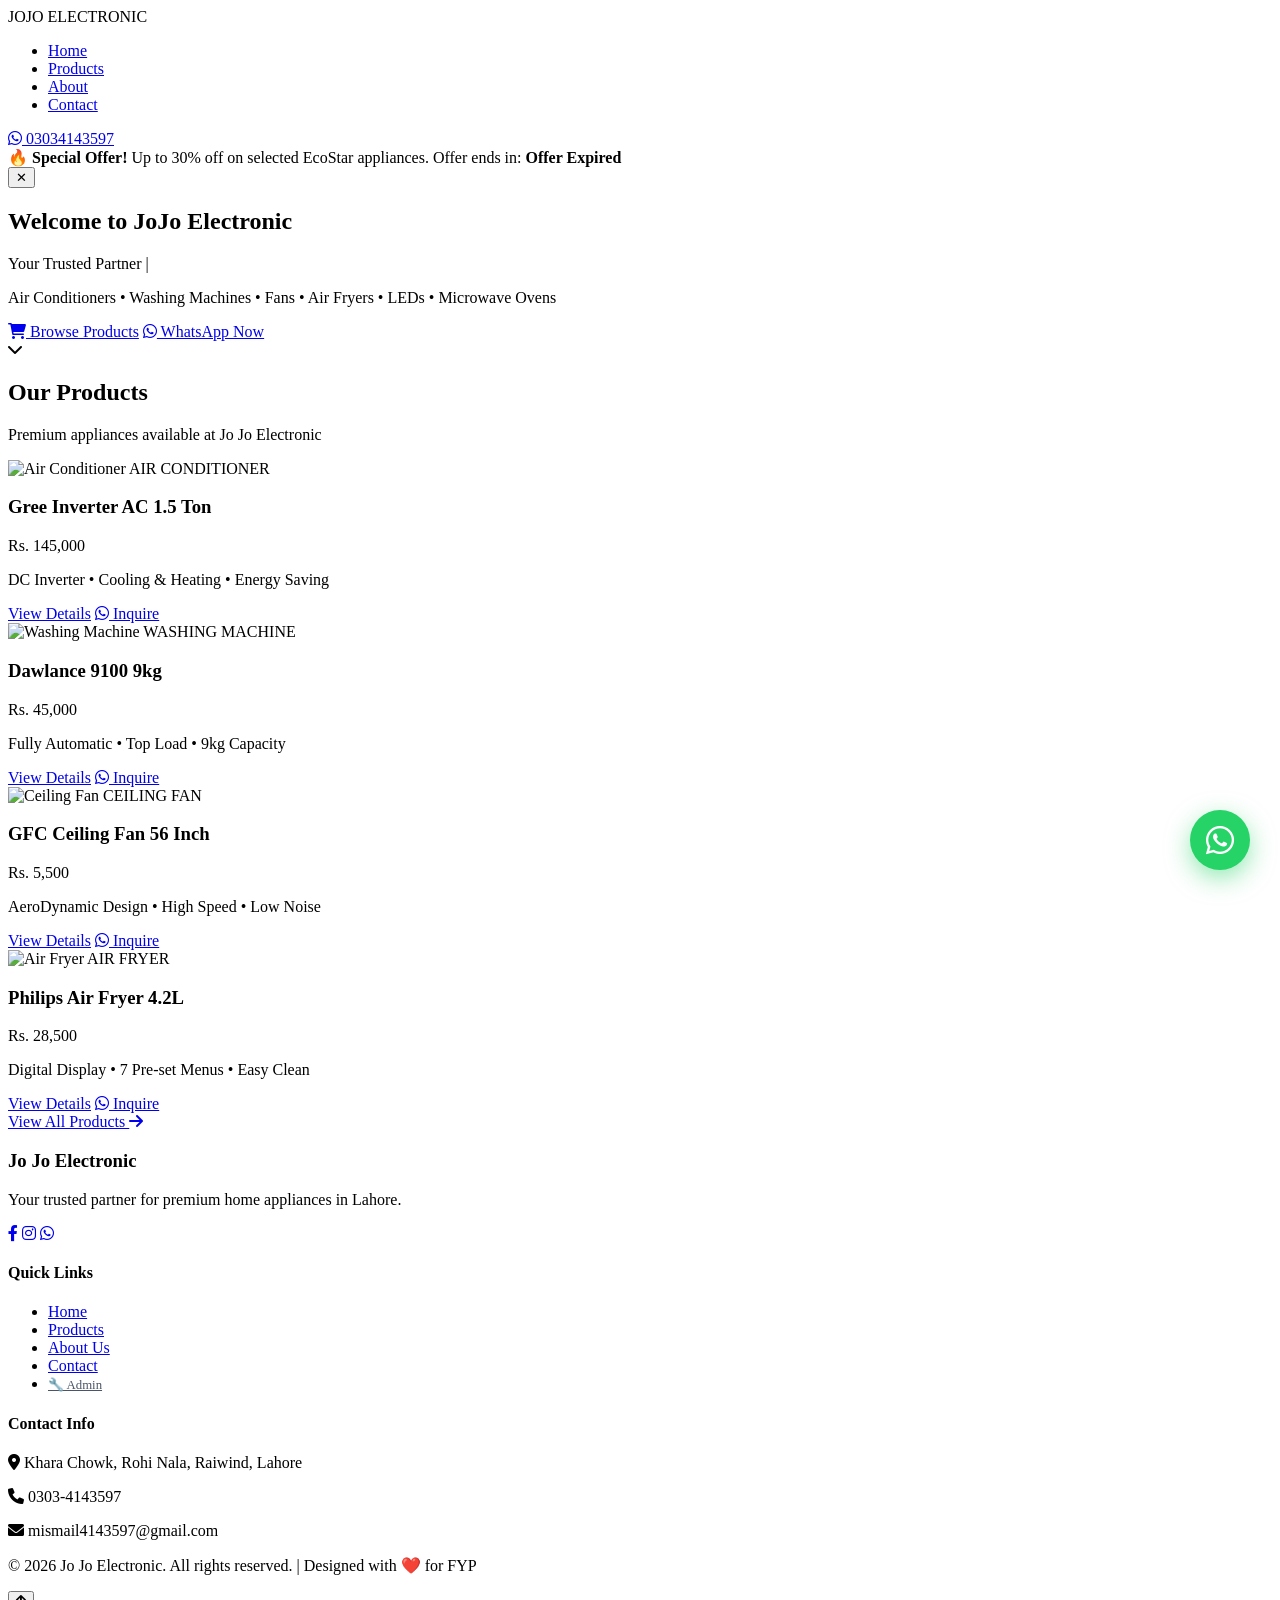
==== index.html @ 9137c5b3 "Add files via upload" ====
<!DOCTYPE html>
<html lang="en">
<head>
    <meta charset="UTF-8">
    <meta name="viewport" content="width=device-width, initial-scale=1.0">
    <title>Jo Jo Electronic | Premium Appliances Lahore</title>
    
    <!-- Font Awesome for Icons -->
    <link rel="stylesheet" href="https://cdnjs.cloudflare.com/ajax/libs/font-awesome/6.0.0/css/all.min.css">
    
    <!-- Main CSS -->
    <link rel="stylesheet" href="css/style.css">
</head>
<body>

    <!-- ==================== NAVIGATION BAR ==================== -->
    <nav class="navbar">
        <div class="nav-container">
            <div class="nav-logo">
                <span class="logo-text">JOJO</span>
                <span class="logo-text-light">ELECTRONIC</span>
            </div>
            <ul class="nav-menu">
                <li class="nav-item"><a href="index.html" class="nav-link active">Home</a></li>
                <li class="nav-item"><a href="products.html" class="nav-link">Products</a></li>
                <li class="nav-item"><a href="about.html" class="nav-link">About</a></li>
                <li class="nav-item"><a href="contact.html" class="nav-link">Contact</a></li>
            </ul>
            <div class="nav-contact">
                <a href="https://wa.me/923034143597" class="nav-wa-btn" target="_blank">
                    <i class="fab fa-whatsapp"></i> 03034143597
                </a>
            </div>
            <div class="nav-toggle">
                <span class="bar"></span>
                <span class="bar"></span>
                <span class="bar"></span>
            </div>
        </div>
    </nav>
        <!-- ==================== OFFER BANNER ==================== -->
    <!-- ==================== OFFER BANNER ==================== -->
<div class="offer-banner" id="offerBanner">
    <div class="offer-content">
        <span class="offer-icon">🔥</span>
        <span class="offer-text">
            <strong>Special Offer!</strong> Up to 30% off on selected EcoStar appliances.
        </span>
        <span class="offer-countdown">
            Offer ends in: <strong id="countdown"></strong>
        </span>
    </div>
    <button class="offer-close" onclick="document.getElementById('offerBanner').style.display='none'" title="Close">✕</button>
</div>
    <!-- ==================== HERO SECTION ==================== -->
    <section class="hero">
        <div class="hero-overlay"></div>
        <div class="hero-content">
            <h1 class="hero-title">
                Welcome to <span class="highlight">JoJo Electronic</span>
            </h1>
           <p class="hero-subtitle">
    <span id="typewriter"></span><span class="cursor">|</span>
</p>
           
           
            <p class="hero-description">
                Air Conditioners • Washing Machines • Fans • Air Fryers • LEDs • Microwave Ovens
            </p>
            <div class="hero-buttons">
                <a href="products.html" class="btn btn-primary"><i class="fas fa-shopping-cart"></i> Browse Products</a>
                <a href="https://wa.me/923034143597" class="btn btn-outline" target="_blank"><i class="fab fa-whatsapp"></i> WhatsApp Now</a>
            </div>
        </div>
                <!-- Scroll Indicator -->
        <div class="bounce-arrow" onclick="document.getElementById('featured').scrollIntoView({behavior: 'smooth'})">
            <i class="fas fa-chevron-down"></i>
        </div>
    </section>

    <!-- ==================== FEATURED PRODUCTS SECTION ==================== -->
        <section id="featured" class="featured-products reveal">
        <div class="container">
            <div class="section-header">
                <h2 class="section-title">Our <span class="highlight">Products</span></h2>
                <p class="section-subtitle">Premium appliances available at Jo Jo Electronic</p>
            </div>

            <div class="products-grid">
                <!-- Product Card 1: Air Conditioner -->
                <div class="product-card">
                    <div class="product-image">
                        <img src="images/ac-1.jpg" alt="Air Conditioner">
                        <span class="product-category">AIR CONDITIONER</span>
                    </div>
                    <div class="product-info">
                        <h3 class="product-name">Gree Inverter AC 1.5 Ton</h3>
                        <p class="product-price">Rs. 145,000</p>
                        <p class="product-desc">DC Inverter • Cooling & Heating • Energy Saving</p>
                        <div class="product-actions">
                            <a href="product-detail.html?id=1" class="btn btn-primary btn-small">View Details</a>
                            <a href="https://wa.me/923034143597" class="btn-wa-small" target="_blank"><i class="fab fa-whatsapp"></i> Inquire</a>
                        </div>
                    </div>
                </div>

                <!-- Product Card 2: Washing Machine -->
                <div class="product-card">
                    <div class="product-image">
                        <img src="images/washing-machine-1.jpg" alt="Washing Machine">
                        <span class="product-category">WASHING MACHINE</span>
                    </div>
                    <div class="product-info">
                        <h3 class="product-name">Dawlance 9100 9kg</h3>
                        <p class="product-price">Rs. 45,000</p>
                        <p class="product-desc">Fully Automatic • Top Load • 9kg Capacity</p>
                        <div class="product-actions">
                            <a href="product-detail.html?id=2" class="btn btn-primary btn-small">View Details</a>
                            <a href="https://wa.me/923034143597" class="btn-wa-small" target="_blank"><i class="fab fa-whatsapp"></i> Inquire</a>
                        </div>
                    </div>
                </div>

                <!-- Product Card 3: Ceiling Fan -->
                <div class="product-card">
                    <div class="product-image">
                        <img src="images/fan-1.jpg" alt="Ceiling Fan">
                        <span class="product-category">CEILING FAN</span>
                    </div>
                    <div class="product-info">
                        <h3 class="product-name">GFC Ceiling Fan 56 Inch</h3>
                        <p class="product-price">Rs. 5,500</p>
                        <p class="product-desc">AeroDynamic Design • High Speed • Low Noise</p>
                        <div class="product-actions">
                            <a href="product-detail.html?id=3" class="btn btn-primary btn-small">View Details</a>
                            <a href="https://wa.me/923034143597" class="btn-wa-small" target="_blank"><i class="fab fa-whatsapp"></i> Inquire</a>
                        </div>
                    </div>
                </div>

                <!-- Product Card 4: Air Fryer -->
                <div class="product-card">
                    <div class="product-image">
                        <img src="images/air-fryer-1.jpg" alt="Air Fryer">
                        <span class="product-category">AIR FRYER</span>
                    </div>
                    <div class="product-info">
                        <h3 class="product-name">Philips Air Fryer 4.2L</h3>
                        <p class="product-price">Rs. 28,500</p>
                        <p class="product-desc">Digital Display • 7 Pre-set Menus • Easy Clean</p>
                        <div class="product-actions">
                            <a href="product-detail.html?id=4" class="btn btn-primary btn-small">View Details</a>
                            <a href="https://wa.me/923034143597" class="btn-wa-small" target="_blank"><i class="fab fa-whatsapp"></i> Inquire</a>
                        </div>
                    </div>
                </div>
            </div>

            <!-- View All Products Button -->
            <div class="view-all-wrapper">
                <a href="products.html" class="btn btn-outline-dark">View All Products <i class="fas fa-arrow-right"></i></a>
            </div>
        </div>
    </section>

    <!-- ==================== FOOTER ==================== -->
        <footer class="footer reveal">
        <div class="container">
            <div class="footer-content">
                <div class="footer-section">
                    <h3>Jo Jo Electronic</h3>
                    <p>Your trusted partner for premium home appliances in Lahore.</p>
                    <div class="social-links">
                        <a href="#"><i class="fab fa-facebook-f"></i></a>
                        <a href="#"><i class="fab fa-instagram"></i></a>
                        <a href="https://wa.me/923034143597" target="_blank"><i class="fab fa-whatsapp"></i></a>
                    </div>
                </div>
                <div class="footer-section">
                    <h4>Quick Links</h4>
                    <ul>
                        <li><a href="index.html">Home</a></li>
                        <li><a href="products.html">Products</a></li>
                        <li><a href="about.html">About Us</a></li>
                        <li><a href="contact.html">Contact</a></li>
                        <li><a href="admin.html" style="color: #4A5568; font-size: 0.8rem;">🔧 Admin</a></li>
                    </ul>
                </div>
                <div class="footer-section">
                    <h4>Contact Info</h4>
                    <p><i class="fas fa-map-marker-alt"></i> Khara Chowk, Rohi Nala, Raiwind, Lahore</p>
                    <p><i class="fas fa-phone"></i> 0303-4143597</p>
                    <p><i class="fas fa-envelope"></i> mismail4143597@gmail.com</p>
                </div>
            </div>
            <div class="footer-bottom">
                <p>&copy; 2026 Jo Jo Electronic. All rights reserved. | Designed with ❤️ for FYP</p>
            </div>
        </div>
    </footer>

    <!-- Products Data -->
    <script src="js/products.js"></script>

    <!-- Mobile Menu Toggle Script -->
    <script>
        const navToggle = document.querySelector('.nav-toggle');
        const navMenu = document.querySelector('.nav-menu');
        const body = document.body;
        
        if (navToggle) {
            navToggle.addEventListener('click', () => {
                navMenu.classList.toggle('active');
                navToggle.classList.toggle('active');
                body.style.overflow = navMenu.classList.contains('active') ? 'hidden' : '';
            });
        }
        
        // Close menu when a link is clicked
        document.querySelectorAll('.nav-link').forEach(link => {
            link.addEventListener('click', () => {
                navMenu.classList.remove('active');
                if (navToggle) navToggle.classList.remove('active');
                body.style.overflow = '';
            });
        });
        
        // Close menu when clicking outside
        document.addEventListener('click', (e) => {
            if (navMenu && navToggle && !navMenu.contains(e.target) && !navToggle.contains(e.target)) {
                navMenu.classList.remove('active');
                if (navToggle) navToggle.classList.remove('active');
                body.style.overflow = '';
            }
        });
    </script>
    <script>
function revealOnScroll() {
    const reveals = document.querySelectorAll('.reveal');
    reveals.forEach(element => {
        const windowHeight = window.innerHeight;
        const elementTop = element.getBoundingClientRect().top;
        const revealPoint = 150;
        if (elementTop < windowHeight - revealPoint) {
            element.classList.add('active');
        }
    });
}
window.addEventListener('scroll', revealOnScroll);
window.addEventListener('load', revealOnScroll);
</script>
    <!-- Scroll to Top Button -->
    <button class="scroll-top-btn" id="scrollTopBtn" onclick="window.scrollTo({top: 0, behavior: 'smooth'})" title="Back to top">
        <i class="fas fa-arrow-up"></i>
    </button>

    <!-- Scroll to Top Script -->
    <script>
        const scrollBtn = document.getElementById('scrollTopBtn');
        if (scrollBtn) {
            window.addEventListener('scroll', () => {
                if (window.scrollY > 500) {
                    scrollBtn.classList.add('visible');
                } else {
                    scrollBtn.classList.remove('visible');
                }
            });
        }
    </script>
    <!-- Typewriter Effect Script -->
<script>
    const text = "Your Trusted Partner for Premium Home Appliances in Lahore";
    const typewriter = document.getElementById('typewriter');
    const cursor = document.querySelector('.cursor');
    let i = 0;
    let isDeleting = false;
    
    function typeWriter() {
        if (!isDeleting) {
            // Typing forward
            if (i < text.length) {
                typewriter.textContent += text.charAt(i);
                i++;
                setTimeout(typeWriter, 50); // Speed: 50ms per character
            } else {
                // Finished typing - pause then restart
                isDeleting = true;
                setTimeout(typeWriter, 3000); // Wait 3 seconds before deleting
            }
        } else {
            // Deleting
            if (i > 0) {
                typewriter.textContent = text.substring(0, i - 1);
                i--;
                setTimeout(typeWriter, 25); // Delete faster (25ms)
            } else {
                // Finished deleting - start typing again
                isDeleting = false;
                setTimeout(typeWriter, 1000); // Wait 1 second before retyping
            }
        }
    }
    
    // Start the typewriter effect when page loads
    window.addEventListener('load', () => {
        setTimeout(typeWriter, 500); // Small delay before starting
    });
</script>
<!-- Floating WhatsApp Bubble -->
<a href="https://wa.me/923034143597?text=Assalam-o-Alaikum!%20I%20want%20to%20inquire%20about%20a%20product." 
   target="_blank" 
   class="whatsapp-float"
   title="Chat with us on WhatsApp">
    <i class="fab fa-whatsapp"></i>
</a>

<style>
.whatsapp-float {
    position: fixed;
    bottom: 30px;
    right: 30px;
    width: 60px;
    height: 60px;
    background: #25D366;
    color: #FFFFFF;
    border-radius: 50%;
    text-align: center;
    font-size: 2rem;
    display: flex;
    align-items: center;
    justify-content: center;
    text-decoration: none;
    box-shadow: 0 8px 25px rgba(37, 211, 102, 0.5);
    z-index: 998;
    animation: pulse-wa 2s infinite;
    transition: all 0.3s ease;
}

.whatsapp-float:hover {
    transform: scale(1.15);
    box-shadow: 0 12px 35px rgba(37, 211, 102, 0.7);
}

@keyframes pulse-wa {
    0%, 100% { box-shadow: 0 0 0 0 rgba(37, 211, 102, 0.6); }
    50% { box-shadow: 0 0 0 25px rgba(37, 211, 102, 0); }
}

@media screen and (max-width: 768px) {
    .whatsapp-float {
        bottom: 25px;
        right: 20px;
        width: 55px;
        height: 55px;
        font-size: 1.8rem;
    }
}
</style>
<!-- Countdown Timer Script -->
<script>
    // Set the countdown date (change as needed)
    const countdownDate = new Date('May 15, 2026 23:59:59').getTime();
    const countdownEl = document.getElementById('countdown');
    
    if (countdownEl) {
        const timer = setInterval(() => {
            const now = new Date().getTime();
            const distance = countdownDate - now;
            
            if (distance < 0) {
                clearInterval(timer);
                countdownEl.innerHTML = 'Offer Expired';
                return;
            }
            
            const days = Math.floor(distance / (1000 * 60 * 60 * 24));
            const hours = Math.floor((distance % (1000 * 60 * 60 * 24)) / (1000 * 60 * 60));
            const minutes = Math.floor((distance % (1000 * 60 * 60)) / (1000 * 60));
            const seconds = Math.floor((distance % (1000 * 60)) / 1000);
            
            countdownEl.innerHTML = `${days}d ${hours}h ${minutes}m ${seconds}s`;
        }, 1000);
    }
</script>

</body>
</html>
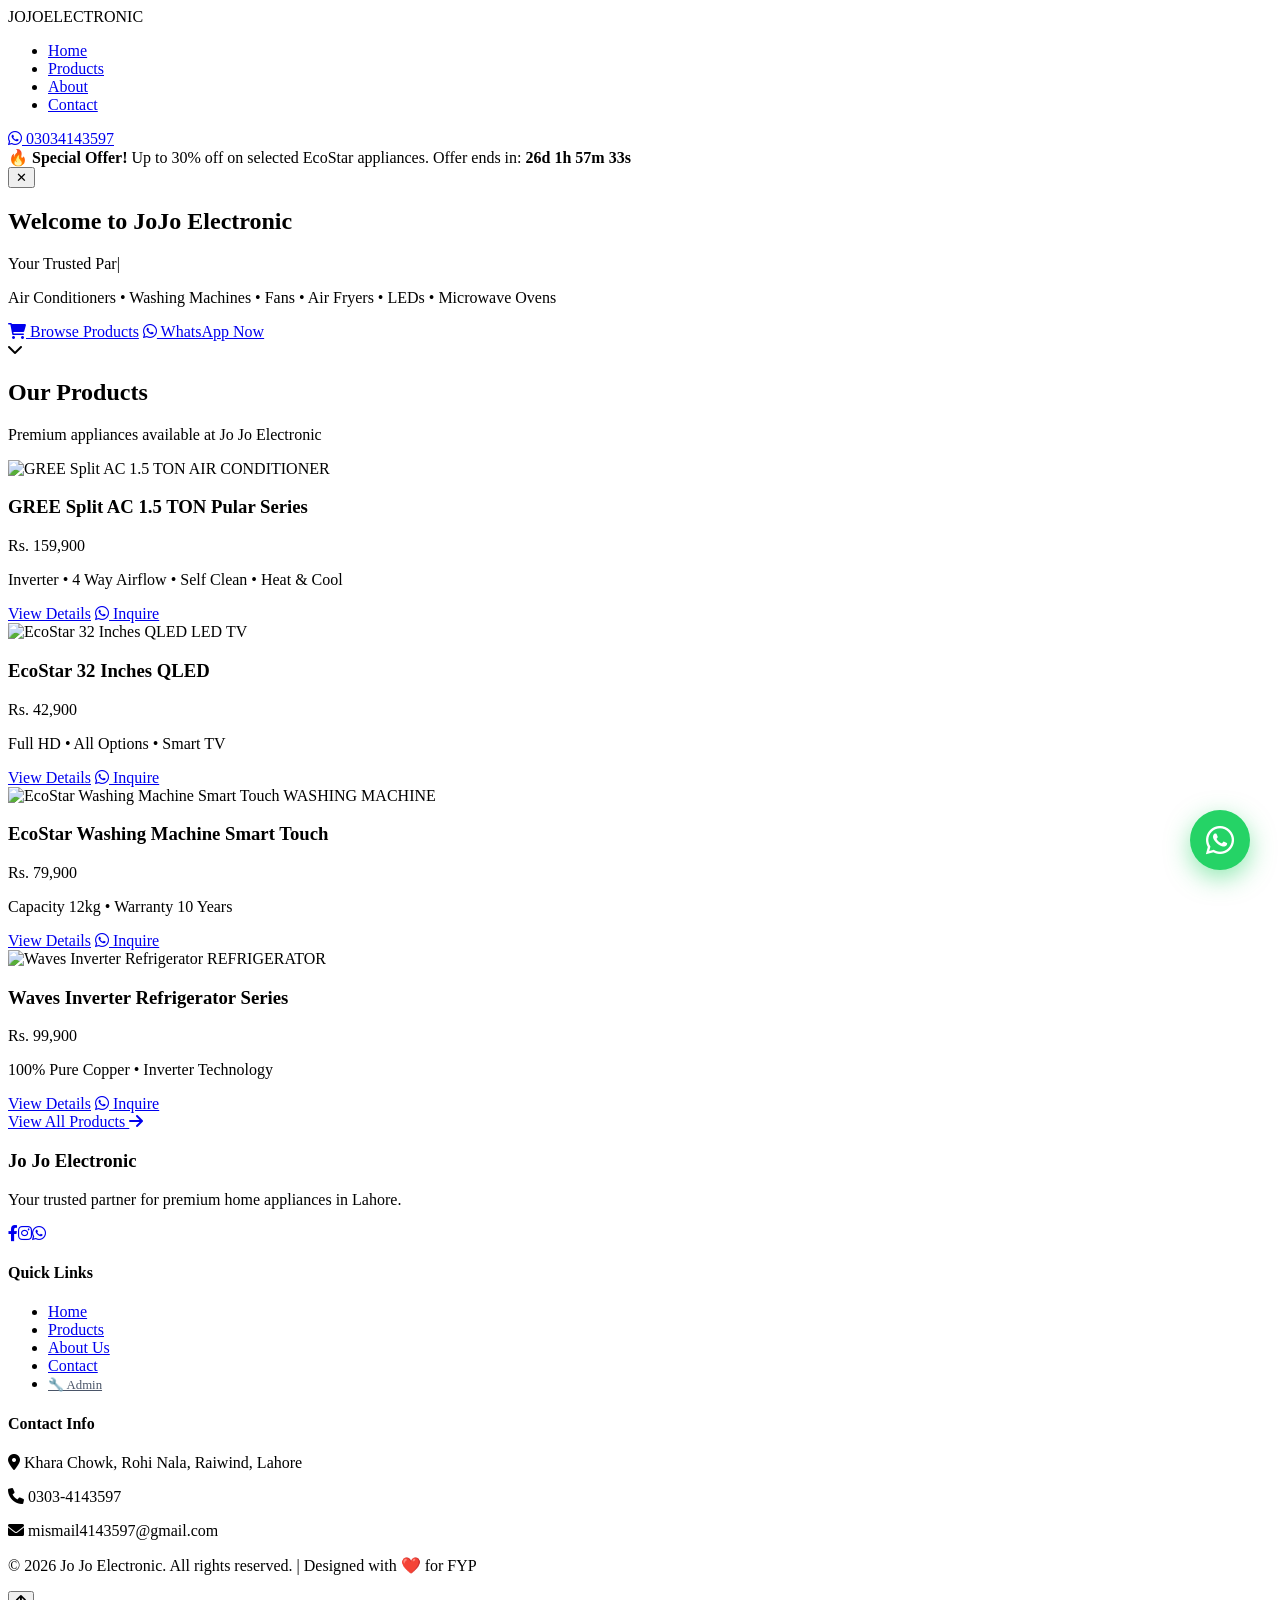
==== commit d2920880: "update index.html" ====
--- a/index.html
+++ b/index.html
@@ -2,84 +2,53 @@
 <html lang="en">
 <head>
     <meta charset="UTF-8">
+    <base href="/jojo-electronic/">
     <meta name="viewport" content="width=device-width, initial-scale=1.0">
     <title>Jo Jo Electronic | Premium Appliances Lahore</title>
-    
-    <!-- Font Awesome for Icons -->
     <link rel="stylesheet" href="https://cdnjs.cloudflare.com/ajax/libs/font-awesome/6.0.0/css/all.min.css">
-    
-    <!-- Main CSS -->
     <link rel="stylesheet" href="css/style.css">
 </head>
 <body>
 
-    <!-- ==================== NAVIGATION BAR ==================== -->
     <nav class="navbar">
         <div class="nav-container">
-            <div class="nav-logo">
-                <span class="logo-text">JOJO</span>
-                <span class="logo-text-light">ELECTRONIC</span>
-            </div>
+            <div class="nav-logo"><span class="logo-text">JOJO</span><span class="logo-text-light">ELECTRONIC</span></div>
             <ul class="nav-menu">
                 <li class="nav-item"><a href="index.html" class="nav-link active">Home</a></li>
                 <li class="nav-item"><a href="products.html" class="nav-link">Products</a></li>
                 <li class="nav-item"><a href="about.html" class="nav-link">About</a></li>
                 <li class="nav-item"><a href="contact.html" class="nav-link">Contact</a></li>
             </ul>
-            <div class="nav-contact">
-                <a href="https://wa.me/923034143597" class="nav-wa-btn" target="_blank">
-                    <i class="fab fa-whatsapp"></i> 03034143597
-                </a>
-            </div>
-            <div class="nav-toggle">
-                <span class="bar"></span>
-                <span class="bar"></span>
-                <span class="bar"></span>
-            </div>
+            <div class="nav-contact"><a href="https://wa.me/923034143597" class="nav-wa-btn" target="_blank"><i class="fab fa-whatsapp"></i> 03034143597</a></div>
+            <div class="nav-toggle"><span class="bar"></span><span class="bar"></span><span class="bar"></span></div>
         </div>
     </nav>
-        <!-- ==================== OFFER BANNER ==================== -->
-    <!-- ==================== OFFER BANNER ==================== -->
-<div class="offer-banner" id="offerBanner">
-    <div class="offer-content">
-        <span class="offer-icon">🔥</span>
-        <span class="offer-text">
-            <strong>Special Offer!</strong> Up to 30% off on selected EcoStar appliances.
-        </span>
-        <span class="offer-countdown">
-            Offer ends in: <strong id="countdown"></strong>
-        </span>
+
+    <div class="offer-banner" id="offerBanner">
+        <div class="offer-content">
+            <span class="offer-icon">🔥</span>
+            <span class="offer-text"><strong>Special Offer!</strong> Up to 30% off on selected EcoStar appliances.</span>
+            <span class="offer-countdown">Offer ends in: <strong id="countdown"></strong></span>
+        </div>
+        <button class="offer-close" onclick="document.getElementById('offerBanner').style.display='none'" title="Close">✕</button>
     </div>
-    <button class="offer-close" onclick="document.getElementById('offerBanner').style.display='none'" title="Close">✕</button>
-</div>
-    <!-- ==================== HERO SECTION ==================== -->
+
     <section class="hero">
         <div class="hero-overlay"></div>
         <div class="hero-content">
-            <h1 class="hero-title">
-                Welcome to <span class="highlight">JoJo Electronic</span>
-            </h1>
-           <p class="hero-subtitle">
-    <span id="typewriter"></span><span class="cursor">|</span>
-</p>
-           
-           
-            <p class="hero-description">
-                Air Conditioners • Washing Machines • Fans • Air Fryers • LEDs • Microwave Ovens
-            </p>
+            <h1 class="hero-title">Welcome to <span class="highlight">JoJo Electronic</span></h1>
+            <p class="hero-subtitle"><span id="typewriter"></span><span class="cursor">|</span></p>
+            <p class="hero-description">Air Conditioners • Washing Machines • Fans • Air Fryers • LEDs • Microwave Ovens</p>
             <div class="hero-buttons">
                 <a href="products.html" class="btn btn-primary"><i class="fas fa-shopping-cart"></i> Browse Products</a>
                 <a href="https://wa.me/923034143597" class="btn btn-outline" target="_blank"><i class="fab fa-whatsapp"></i> WhatsApp Now</a>
             </div>
         </div>
-                <!-- Scroll Indicator -->
-        <div class="bounce-arrow" onclick="document.getElementById('featured').scrollIntoView({behavior: 'smooth'})">
-            <i class="fas fa-chevron-down"></i>
-        </div>
+        <div class="bounce-arrow" onclick="document.getElementById('featured').scrollIntoView({behavior:'smooth'})"><i class="fas fa-chevron-down"></i></div>
     </section>
 
-    <!-- ==================== FEATURED PRODUCTS SECTION ==================== -->
-        <section id="featured" class="featured-products reveal">
+    <!-- ==================== FEATURED PRODUCTS ==================== -->
+    <section id="featured" class="featured-products reveal">
         <div class="container">
             <div class="section-header">
                 <h2 class="section-title">Our <span class="highlight">Products</span></h2>
@@ -87,16 +56,16 @@
             </div>
 
             <div class="products-grid">
-                <!-- Product Card 1: Air Conditioner -->
+                <!-- Product 1: AC - GREE Split AC 1.5 TON Pular Series (Row 1) -->
                 <div class="product-card">
                     <div class="product-image">
-                        <img src="images/ac-1.jpg" alt="Air Conditioner">
+                        <img src="https://res.cloudinary.com/doirkhmlv/image/upload/v1778046318/fl1oxb0fmegba86lncx5.webp" alt="GREE Split AC 1.5 TON">
                         <span class="product-category">AIR CONDITIONER</span>
                     </div>
                     <div class="product-info">
-                        <h3 class="product-name">Gree Inverter AC 1.5 Ton</h3>
-                        <p class="product-price">Rs. 145,000</p>
-                        <p class="product-desc">DC Inverter • Cooling & Heating • Energy Saving</p>
+                        <h3 class="product-name">GREE Split AC 1.5 TON Pular Series</h3>
+                        <p class="product-price">Rs. 159,900</p>
+                        <p class="product-desc">Inverter • 4 Way Airflow • Self Clean • Heat & Cool</p>
                         <div class="product-actions">
                             <a href="product-detail.html?id=1" class="btn btn-primary btn-small">View Details</a>
                             <a href="https://wa.me/923034143597" class="btn-wa-small" target="_blank"><i class="fab fa-whatsapp"></i> Inquire</a>
@@ -104,284 +73,103 @@
                     </div>
                 </div>
 
-                <!-- Product Card 2: Washing Machine -->
+                <!-- Product 2: LED - EcoStar 32 Inches QLED (Row 27) -->
                 <div class="product-card">
                     <div class="product-image">
-                        <img src="images/washing-machine-1.jpg" alt="Washing Machine">
-                        <span class="product-category">WASHING MACHINE</span>
+                        <img src="https://res.cloudinary.com/doirkhmlv/image/upload/v1778221698/mdxw7bg1qun0vo3qkzrc.webp" alt="EcoStar 32 Inches QLED">
+                        <span class="product-category">LED TV</span>
                     </div>
                     <div class="product-info">
-                        <h3 class="product-name">Dawlance 9100 9kg</h3>
-                        <p class="product-price">Rs. 45,000</p>
-                        <p class="product-desc">Fully Automatic • Top Load • 9kg Capacity</p>
+                        <h3 class="product-name">EcoStar 32 Inches QLED</h3>
+                        <p class="product-price">Rs. 42,900</p>
+                        <p class="product-desc">Full HD • All Options • Smart TV</p>
                         <div class="product-actions">
-                            <a href="product-detail.html?id=2" class="btn btn-primary btn-small">View Details</a>
+                            <a href="product-detail.html?id=27" class="btn btn-primary btn-small">View Details</a>
                             <a href="https://wa.me/923034143597" class="btn-wa-small" target="_blank"><i class="fab fa-whatsapp"></i> Inquire</a>
                         </div>
                     </div>
                 </div>
 
-                <!-- Product Card 3: Ceiling Fan -->
+                <!-- Product 3: Washing Machine - EcoStar Smart Touch (Row 12) -->
                 <div class="product-card">
                     <div class="product-image">
-                        <img src="images/fan-1.jpg" alt="Ceiling Fan">
-                        <span class="product-category">CEILING FAN</span>
+                        <img src="https://res.cloudinary.com/doirkhmlv/image/upload/v1778160023/pkkxm3crfyk6ut9qludp.webp" alt="EcoStar Washing Machine Smart Touch">
+                        <span class="product-category">WASHING MACHINE</span>
                     </div>
                     <div class="product-info">
-                        <h3 class="product-name">GFC Ceiling Fan 56 Inch</h3>
-                        <p class="product-price">Rs. 5,500</p>
-                        <p class="product-desc">AeroDynamic Design • High Speed • Low Noise</p>
+                        <h3 class="product-name">EcoStar Washing Machine Smart Touch</h3>
+                        <p class="product-price">Rs. 79,900</p>
+                        <p class="product-desc">Capacity 12kg • Warranty 10 Years</p>
                         <div class="product-actions">
-                            <a href="product-detail.html?id=3" class="btn btn-primary btn-small">View Details</a>
+                            <a href="product-detail.html?id=12" class="btn btn-primary btn-small">View Details</a>
                             <a href="https://wa.me/923034143597" class="btn-wa-small" target="_blank"><i class="fab fa-whatsapp"></i> Inquire</a>
                         </div>
                     </div>
                 </div>
 
-                <!-- Product Card 4: Air Fryer -->
+                <!-- Product 4: Refrigerator - Waves Inverter Refrigerator (Row 35) -->
                 <div class="product-card">
                     <div class="product-image">
-                        <img src="images/air-fryer-1.jpg" alt="Air Fryer">
-                        <span class="product-category">AIR FRYER</span>
+                        <img src="https://res.cloudinary.com/doirkhmlv/image/upload/v1778293103/ibsgwu0v8ymt8w88dkl4.jpg" alt="Waves Inverter Refrigerator">
+                        <span class="product-category">REFRIGERATOR</span>
                     </div>
                     <div class="product-info">
-                        <h3 class="product-name">Philips Air Fryer 4.2L</h3>
-                        <p class="product-price">Rs. 28,500</p>
-                        <p class="product-desc">Digital Display • 7 Pre-set Menus • Easy Clean</p>
+                        <h3 class="product-name">Waves Inverter Refrigerator Series</h3>
+                        <p class="product-price">Rs. 99,900</p>
+                        <p class="product-desc">100% Pure Copper • Inverter Technology</p>
                         <div class="product-actions">
-                            <a href="product-detail.html?id=4" class="btn btn-primary btn-small">View Details</a>
+                            <a href="product-detail.html?id=35" class="btn btn-primary btn-small">View Details</a>
                             <a href="https://wa.me/923034143597" class="btn-wa-small" target="_blank"><i class="fab fa-whatsapp"></i> Inquire</a>
                         </div>
                     </div>
                 </div>
             </div>
 
-            <!-- View All Products Button -->
             <div class="view-all-wrapper">
                 <a href="products.html" class="btn btn-outline-dark">View All Products <i class="fas fa-arrow-right"></i></a>
             </div>
         </div>
     </section>
 
-    <!-- ==================== FOOTER ==================== -->
-        <footer class="footer reveal">
+    <footer class="footer reveal">
         <div class="container">
             <div class="footer-content">
-                <div class="footer-section">
-                    <h3>Jo Jo Electronic</h3>
-                    <p>Your trusted partner for premium home appliances in Lahore.</p>
-                    <div class="social-links">
-                        <a href="#"><i class="fab fa-facebook-f"></i></a>
-                        <a href="#"><i class="fab fa-instagram"></i></a>
-                        <a href="https://wa.me/923034143597" target="_blank"><i class="fab fa-whatsapp"></i></a>
-                    </div>
-                </div>
-                <div class="footer-section">
-                    <h4>Quick Links</h4>
-                    <ul>
-                        <li><a href="index.html">Home</a></li>
-                        <li><a href="products.html">Products</a></li>
-                        <li><a href="about.html">About Us</a></li>
-                        <li><a href="contact.html">Contact</a></li>
-                        <li><a href="admin.html" style="color: #4A5568; font-size: 0.8rem;">🔧 Admin</a></li>
-                    </ul>
-                </div>
-                <div class="footer-section">
-                    <h4>Contact Info</h4>
-                    <p><i class="fas fa-map-marker-alt"></i> Khara Chowk, Rohi Nala, Raiwind, Lahore</p>
-                    <p><i class="fas fa-phone"></i> 0303-4143597</p>
-                    <p><i class="fas fa-envelope"></i> mismail4143597@gmail.com</p>
-                </div>
+                <div class="footer-section"><h3>Jo Jo Electronic</h3><p>Your trusted partner for premium home appliances in Lahore.</p><div class="social-links"><a href="#"><i class="fab fa-facebook-f"></i></a><a href="#"><i class="fab fa-instagram"></i></a><a href="https://wa.me/923034143597" target="_blank"><i class="fab fa-whatsapp"></i></a></div></div>
+                <div class="footer-section"><h4>Quick Links</h4><ul><li><a href="index.html">Home</a></li><li><a href="products.html">Products</a></li><li><a href="about.html">About Us</a></li><li><a href="contact.html">Contact</a></li><li><a href="admin.html" style="color:#4A5568;font-size:0.8rem;">🔧 Admin</a></li></ul></div>
+                <div class="footer-section"><h4>Contact Info</h4><p><i class="fas fa-map-marker-alt"></i> Khara Chowk, Rohi Nala, Raiwind, Lahore</p><p><i class="fas fa-phone"></i> 0303-4143597</p><p><i class="fas fa-envelope"></i> mismail4143597@gmail.com</p></div>
             </div>
-            <div class="footer-bottom">
-                <p>&copy; 2026 Jo Jo Electronic. All rights reserved. | Designed with ❤️ for FYP</p>
-            </div>
+            <div class="footer-bottom"><p>&copy; 2026 Jo Jo Electronic. All rights reserved. | Designed with ❤️ for FYP</p></div>
         </div>
     </footer>
 
-    <!-- Products Data -->
-    <script src="js/products.js"></script>
-
-    <!-- Mobile Menu Toggle Script -->
     <script>
-        const navToggle = document.querySelector('.nav-toggle');
-        const navMenu = document.querySelector('.nav-menu');
-        const body = document.body;
-        
-        if (navToggle) {
-            navToggle.addEventListener('click', () => {
-                navMenu.classList.toggle('active');
-                navToggle.classList.toggle('active');
-                body.style.overflow = navMenu.classList.contains('active') ? 'hidden' : '';
-            });
-        }
-        
-        // Close menu when a link is clicked
-        document.querySelectorAll('.nav-link').forEach(link => {
-            link.addEventListener('click', () => {
-                navMenu.classList.remove('active');
-                if (navToggle) navToggle.classList.remove('active');
-                body.style.overflow = '';
-            });
-        });
-        
-        // Close menu when clicking outside
-        document.addEventListener('click', (e) => {
-            if (navMenu && navToggle && !navMenu.contains(e.target) && !navToggle.contains(e.target)) {
-                navMenu.classList.remove('active');
-                if (navToggle) navToggle.classList.remove('active');
-                body.style.overflow = '';
-            }
-        });
+        const navToggle=document.querySelector('.nav-toggle'),navMenu=document.querySelector('.nav-menu'),body=document.body;
+        if(navToggle){navToggle.addEventListener('click',()=>{navMenu.classList.toggle('active');navToggle.classList.toggle('active');body.style.overflow=navMenu.classList.contains('active')?'hidden':'';})}
+        document.querySelectorAll('.nav-link').forEach(link=>{link.addEventListener('click',()=>{navMenu.classList.remove('active');if(navToggle)navToggle.classList.remove('active');body.style.overflow=''})});
+        document.addEventListener('click',(e)=>{if(navMenu&&navToggle&&!navMenu.contains(e.target)&&!navToggle.contains(e.target)){navMenu.classList.remove('active');if(navToggle)navToggle.classList.remove('active');body.style.overflow=''}});
     </script>
     <script>
-function revealOnScroll() {
-    const reveals = document.querySelectorAll('.reveal');
-    reveals.forEach(element => {
-        const windowHeight = window.innerHeight;
-        const elementTop = element.getBoundingClientRect().top;
-        const revealPoint = 150;
-        if (elementTop < windowHeight - revealPoint) {
-            element.classList.add('active');
-        }
-    });
-}
-window.addEventListener('scroll', revealOnScroll);
-window.addEventListener('load', revealOnScroll);
-</script>
-    <!-- Scroll to Top Button -->
-    <button class="scroll-top-btn" id="scrollTopBtn" onclick="window.scrollTo({top: 0, behavior: 'smooth'})" title="Back to top">
-        <i class="fas fa-arrow-up"></i>
-    </button>
+        function revealOnScroll(){document.querySelectorAll('.reveal').forEach(e=>{const t=window.innerHeight,o=e.getBoundingClientRect().top;o<t-150&&e.classList.add('active')})}
+        window.addEventListener('scroll',revealOnScroll);window.addEventListener('load',revealOnScroll);
+    </script>
+    <button class="scroll-top-btn" id="scrollTopBtn" onclick="window.scrollTo({top:0,behavior:'smooth'})"><i class="fas fa-arrow-up"></i></button>
+    <script>const scrollBtn=document.getElementById('scrollTopBtn');if(scrollBtn){window.addEventListener('scroll',()=>{scrollBtn.classList.toggle('visible',window.scrollY>500)})}</script>
 
-    <!-- Scroll to Top Script -->
     <script>
-        const scrollBtn = document.getElementById('scrollTopBtn');
-        if (scrollBtn) {
-            window.addEventListener('scroll', () => {
-                if (window.scrollY > 500) {
-                    scrollBtn.classList.add('visible');
-                } else {
-                    scrollBtn.classList.remove('visible');
-                }
-            });
-        }
+        const text="Your Trusted Partner for Premium Home Appliances in Lahore";
+        const typewriter=document.getElementById('typewriter');
+        let i=0,isDeleting=false;
+        function typeWriter(){if(!isDeleting){if(i<text.length){typewriter.textContent+=text.charAt(i);i++;setTimeout(typeWriter,50)}else{isDeleting=true;setTimeout(typeWriter,3000)}}else{if(i>0){typewriter.textContent=text.substring(0,i-1);i--;setTimeout(typeWriter,25)}else{isDeleting=false;setTimeout(typeWriter,1000)}}}
+        window.addEventListener('load',()=>{setTimeout(typeWriter,500)});
     </script>
-    <!-- Typewriter Effect Script -->
-<script>
-    const text = "Your Trusted Partner for Premium Home Appliances in Lahore";
-    const typewriter = document.getElementById('typewriter');
-    const cursor = document.querySelector('.cursor');
-    let i = 0;
-    let isDeleting = false;
-    
-    function typeWriter() {
-        if (!isDeleting) {
-            // Typing forward
-            if (i < text.length) {
-                typewriter.textContent += text.charAt(i);
-                i++;
-                setTimeout(typeWriter, 50); // Speed: 50ms per character
-            } else {
-                // Finished typing - pause then restart
-                isDeleting = true;
-                setTimeout(typeWriter, 3000); // Wait 3 seconds before deleting
-            }
-        } else {
-            // Deleting
-            if (i > 0) {
-                typewriter.textContent = text.substring(0, i - 1);
-                i--;
-                setTimeout(typeWriter, 25); // Delete faster (25ms)
-            } else {
-                // Finished deleting - start typing again
-                isDeleting = false;
-                setTimeout(typeWriter, 1000); // Wait 1 second before retyping
-            }
-        }
-    }
-    
-    // Start the typewriter effect when page loads
-    window.addEventListener('load', () => {
-        setTimeout(typeWriter, 500); // Small delay before starting
-    });
-</script>
-<!-- Floating WhatsApp Bubble -->
-<a href="https://wa.me/923034143597?text=Assalam-o-Alaikum!%20I%20want%20to%20inquire%20about%20a%20product." 
-   target="_blank" 
-   class="whatsapp-float"
-   title="Chat with us on WhatsApp">
-    <i class="fab fa-whatsapp"></i>
-</a>
 
-<style>
-.whatsapp-float {
-    position: fixed;
-    bottom: 30px;
-    right: 30px;
-    width: 60px;
-    height: 60px;
-    background: #25D366;
-    color: #FFFFFF;
-    border-radius: 50%;
-    text-align: center;
-    font-size: 2rem;
-    display: flex;
-    align-items: center;
-    justify-content: center;
-    text-decoration: none;
-    box-shadow: 0 8px 25px rgba(37, 211, 102, 0.5);
-    z-index: 998;
-    animation: pulse-wa 2s infinite;
-    transition: all 0.3s ease;
-}
+    <a href="https://wa.me/923034143597" target="_blank" class="whatsapp-float"><i class="fab fa-whatsapp"></i></a>
+    <style>.whatsapp-float{position:fixed;bottom:30px;right:30px;width:60px;height:60px;background:#25D366;color:#FFF;border-radius:50%;font-size:2rem;display:flex;align-items:center;justify-content:center;text-decoration:none;box-shadow:0 8px 25px rgba(37,211,102,0.5);z-index:998}@media screen and (max-width:768px){.whatsapp-float{bottom:25px;right:20px;width:55px;height:55px;font-size:1.8rem}}</style>
 
-.whatsapp-float:hover {
-    transform: scale(1.15);
-    box-shadow: 0 12px 35px rgba(37, 211, 102, 0.7);
-}
-
-@keyframes pulse-wa {
-    0%, 100% { box-shadow: 0 0 0 0 rgba(37, 211, 102, 0.6); }
-    50% { box-shadow: 0 0 0 25px rgba(37, 211, 102, 0); }
-}
-
-@media screen and (max-width: 768px) {
-    .whatsapp-float {
-        bottom: 25px;
-        right: 20px;
-        width: 55px;
-        height: 55px;
-        font-size: 1.8rem;
-    }
-}
-</style>
-<!-- Countdown Timer Script -->
-<script>
-    // Set the countdown date (change as needed)
-    const countdownDate = new Date('May 15, 2026 23:59:59').getTime();
-    const countdownEl = document.getElementById('countdown');
-    
-    if (countdownEl) {
-        const timer = setInterval(() => {
-            const now = new Date().getTime();
-            const distance = countdownDate - now;
-            
-            if (distance < 0) {
-                clearInterval(timer);
-                countdownEl.innerHTML = 'Offer Expired';
-                return;
-            }
-            
-            const days = Math.floor(distance / (1000 * 60 * 60 * 24));
-            const hours = Math.floor((distance % (1000 * 60 * 60 * 24)) / (1000 * 60 * 60));
-            const minutes = Math.floor((distance % (1000 * 60 * 60)) / (1000 * 60));
-            const seconds = Math.floor((distance % (1000 * 60)) / 1000);
-            
-            countdownEl.innerHTML = `${days}d ${hours}h ${minutes}m ${seconds}s`;
-        }, 1000);
-    }
-</script>
-
+    <script>
+        const countdownDate=new Date('Dec 31, 2026 23:59:59').getTime();
+        const countdownEl=document.getElementById('countdown');
+        if(countdownEl){setInterval(()=>{const n=new Date().getTime(),d=countdownDate-n;if(d<0){countdownEl.innerHTML='Offer Expired';return}const days=Math.floor(d/(1000*60*60*24)),hours=Math.floor((d%(1000*60*60*24))/(1000*60*60)),minutes=Math.floor((d%(1000*60*60))/(1000*60)),seconds=Math.floor((d%(1000*60))/1000);countdownEl.innerHTML=`${days}d ${hours}h ${minutes}m ${seconds}s`},1000)}
+    </script>
 </body>
 </html>
--- a/css/style.css
+++ b/css/style.css
@@ -0,0 +1,477 @@
+/* ==================== JO JO ELECTRONIC - MAIN STYLES ==================== */
+/* Light & Elegant Design - Fully Responsive */
+/* Version: Final - Error Free */
+
+* {
+    margin: 0;
+    padding: 0;
+    box-sizing: border-box;
+}
+
+body {
+    font-family: 'Segoe UI', 'Poppins', 'Inter', sans-serif;
+    background-color: #FFFFFF;
+    color: #1A1A1A;
+    line-height: 1.6;
+    overflow-x: hidden;
+}
+
+html { scroll-behavior: smooth; }
+
+/* ==================== NAVBAR ==================== */
+.navbar {
+    background-color: #0A1929;
+    height: 80px;
+    display: flex;
+    align-items: center;
+    position: sticky;
+    top: 0;
+    z-index: 1000;
+    box-shadow: 0 4px 12px rgba(0, 0, 0, 0.15);
+}
+
+.nav-container {
+    max-width: 1300px;
+    margin: 0 auto;
+    padding: 0 30px;
+    display: flex;
+    justify-content: space-between;
+    align-items: center;
+    width: 100%;
+}
+
+.nav-logo { display: flex; align-items: baseline; gap: 4px; }
+.logo-text { color: #FFFFFF; font-size: 1.8rem; font-weight: 700; letter-spacing: 1px; }
+.logo-text-light { color: #3B82F6; font-size: 1.8rem; font-weight: 300; letter-spacing: 2px; }
+
+.nav-menu { display: flex; list-style: none; gap: 40px; }
+
+.nav-link {
+    color: #CCCCCC; text-decoration: none; font-size: 1.1rem; font-weight: 500;
+    transition: color 0.3s ease; padding-bottom: 5px; border-bottom: 2px solid transparent;
+}
+.nav-link:hover { color: #FFFFFF; }
+.nav-link.active { color: #3B82F6; border-bottom: 2px solid #3B82F6; }
+
+.nav-wa-btn {
+    background-color: #25D366; color: #FFFFFF; text-decoration: none; padding: 10px 20px;
+    border-radius: 50px; font-weight: 600; font-size: 0.95rem; transition: all 0.3s ease;
+    display: inline-block; box-shadow: 0 2px 8px rgba(37, 211, 102, 0.3);
+}
+.nav-wa-btn:hover { background-color: #20BA5A; transform: translateY(-2px); box-shadow: 0 4px 12px rgba(37, 211, 102, 0.4); }
+
+.nav-toggle { display: none; flex-direction: column; cursor: pointer; padding: 10px; margin-right: -10px; }
+
+.bar {
+    width: 25px; height: 3px; background-color: #FFFFFF; margin: 3px 0;
+    transition: 0.3s; border-radius: 5px;
+}
+
+.nav-toggle.active .bar:nth-child(1) { transform: rotate(45deg) translate(5px, 5px); }
+.nav-toggle.active .bar:nth-child(2) { opacity: 0; }
+.nav-toggle.active .bar:nth-child(3) { transform: rotate(-45deg) translate(7px, -7px); }
+
+/* ==================== OFFER BANNER ==================== */
+.offer-banner {
+    background-color: #F8FAFC; color: #0A1929; border-bottom: 1px solid #E2E8F0;
+    border-left: 4px solid #1E3A8A; padding: 12px 20px; display: flex;
+    justify-content: center; align-items: center; gap: 10px; position: relative; z-index: 1001;
+}
+.offer-content { display: flex; align-items: center; gap: 18px; flex-wrap: wrap; justify-content: center; }
+.offer-icon { font-size: 1.2rem; }
+.offer-text { font-size: 0.95rem; color: #475569; }
+.offer-text strong { color: #0A1929; }
+.offer-countdown {
+    background-color: #FFFFFF; padding: 5px 15px; border-radius: 30px;
+    font-size: 0.9rem; color: #1E3A8A; border: 1px solid #E2E8F0;
+}
+.offer-countdown strong { font-weight: 700; letter-spacing: 0.5px; color: #0F172A; }
+.offer-close {
+    background: none; border: none; color: #94A3B8; font-size: 1.2rem;
+    cursor: pointer; padding: 0 5px; transition: color 0.3s;
+}
+.offer-close:hover { color: #DC143C; }
+
+/* ==================== HERO SECTION ==================== */
+.hero {
+    height: 90vh; min-height: 600px;
+    background: linear-gradient(135deg, #0A1929 0%, #1E3A8A 40%, #3B82F6 100%);
+    position: relative; display: flex; align-items: center; justify-content: center; text-align: center;
+}
+.hero-overlay { display: none; }
+.hero-content {
+    position: relative; z-index: 2; max-width: 900px; padding: 0 30px;
+    color: #FFFFFF; animation: float 6s ease-in-out infinite;
+}
+.hero-title {
+    font-size: 3.5rem; font-weight: 700; margin-bottom: 20px; line-height: 1.2;
+    color: #FFFFFF; text-shadow: 0 4px 20px rgba(0, 0, 0, 0.3);
+}
+.highlight {
+    background: linear-gradient(135deg, #FBBF24 0%, #F59E0B 100%);
+    -webkit-background-clip: text; -webkit-text-fill-color: transparent; background-clip: text;
+    display: inline-block; font-weight: 800;
+}
+.hero-subtitle { font-size: 1.5rem; font-weight: 400; margin-bottom: 15px; color: #E2E8F0; }
+.hero-description { font-size: 1.2rem; margin-bottom: 35px; color: #CBD5E1; letter-spacing: 2px; }
+.hero-buttons { display: flex; gap: 20px; justify-content: center; flex-wrap: wrap; }
+
+.btn {
+    padding: 15px 35px; font-size: 1.1rem; font-weight: 600; text-decoration: none;
+    border-radius: 50px; transition: all 0.3s ease; display: inline-block; cursor: pointer;
+}
+.btn-primary { background-color: #FFFFFF; color: #0A1929; box-shadow: 0 4px 15px rgba(255, 255, 255, 0.3); }
+.btn-primary:hover { background-color: #F8FAFC; transform: translateY(-3px); box-shadow: 0 8px 25px rgba(255, 255, 255, 0.4); }
+.btn-outline { background-color: transparent; color: #FFFFFF; border: 2px solid #FFFFFF; }
+.btn-outline:hover { background-color: #FFFFFF; color: #0A1929; transform: translateY(-3px); }
+
+/* ==================== HERO PARTICLES ==================== */
+.hero::before {
+    content: ''; position: absolute; top: 0; left: 0; width: 100%; height: 100%;
+    background-image: 
+        radial-gradient(2px 2px at 20% 30%, rgba(255,255,255,0.2), transparent),
+        radial-gradient(2px 2px at 40% 70%, rgba(255,255,255,0.2), transparent),
+        radial-gradient(2px 2px at 80% 50%, rgba(255,255,255,0.2), transparent),
+        radial-gradient(2px 2px at 10% 80%, rgba(255,255,255,0.2), transparent),
+        radial-gradient(2px 2px at 70% 40%, rgba(255,255,255,0.2), transparent),
+        radial-gradient(2px 2px at 90% 90%, rgba(255,255,255,0.2), transparent),
+        radial-gradient(2px 2px at 30% 60%, rgba(255,255,255,0.2), transparent);
+    background-size: 200% 200%; animation: particles 20s linear infinite; z-index: 1; pointer-events: none;
+}
+@keyframes particles {
+    0% { background-position: 0% 0%; }
+    100% { background-position: 100% 100%; }
+}
+@keyframes float {
+    0%, 100% { transform: translateY(0px); }
+    50% { transform: translateY(-20px); }
+}
+
+/* ==================== FEATURED PRODUCTS SECTION ==================== */
+.featured-products { padding: 80px 0; background-color: #F8FAFC; }
+.container { max-width: 1300px; margin: 0 auto; padding: 0 30px; }
+.section-header { text-align: center; margin-bottom: 50px; }
+.section-title { font-size: 2.8rem; font-weight: 700; color: #0A1929; margin-bottom: 10px; }
+.section-title .highlight {
+    background: linear-gradient(135deg, #1E3A8A 0%, #3B82F6 100%);
+    -webkit-background-clip: text; -webkit-text-fill-color: transparent; background-clip: text;
+}
+.section-subtitle { font-size: 1.2rem; color: #64748B; }
+.products-grid { display: grid; grid-template-columns: repeat(4, 1fr); gap: 30px; margin-bottom: 50px; }
+
+/* ==================== PRODUCT CARD ==================== */
+.product-card {
+    background-color: #FFFFFF; border-radius: 16px; overflow: hidden;
+    box-shadow: 0 2px 10px rgba(0, 0, 0, 0.04); transition: all 0.35s ease;
+    position: relative; border: 1px solid #F1F5F9;
+}
+.product-card:hover { transform: translateY(-10px); box-shadow: 0 20px 40px rgba(0, 0, 0, 0.1); border-color: #3B82F6; }
+.product-card::after {
+    content: ''; position: absolute; bottom: 0; left: 0; width: 100%; height: 4px;
+    background: linear-gradient(90deg, #3B82F6, #1E3A8A); transform: scaleX(0); transition: transform 0.4s ease;
+}
+.product-card:hover::after { transform: scaleX(1); }
+
+.product-image {
+    position: relative; height: 220px; overflow: hidden; background-color: #F8FAFC;
+    display: flex; align-items: center; justify-content: center;
+}
+.product-image img {
+    width: 100%; height: 100%; object-fit: contain; padding: 10px; transition: transform 0.5s ease;
+}
+.product-card:hover .product-image img { transform: scale(1.08); }
+
+.product-category {
+    position: absolute; top: 15px; left: 15px; background-color: #0A1929; color: #FFFFFF;
+    padding: 5px 12px; border-radius: 30px; font-size: 0.7rem; font-weight: 600;
+    text-transform: uppercase; letter-spacing: 1px; transition: all 0.3s ease;
+}
+.product-card:hover .product-category { background-color: #3B82F6; }
+
+.product-info { padding: 20px; }
+.product-name {
+    font-size: 1rem; font-weight: 600; color: #0A1929; margin-bottom: 8px;
+    transition: color 0.3s ease; white-space: normal; word-wrap: break-word;
+    overflow: hidden; text-overflow: ellipsis; white-space: nowrap;
+}
+.product-card:hover .product-name { color: #1E3A8A; }
+.product-price { font-size: 1.3rem; font-weight: 700; color: #1E3A8A; margin-bottom: 8px; }
+.product-desc {
+    font-size: 0.85rem; color: #64748B; margin-bottom: 18px;
+    overflow: hidden; text-overflow: ellipsis; white-space: nowrap;
+}
+.product-actions { display: flex; gap: 10px; align-items: center; flex-wrap: wrap; }
+
+.btn-small {
+    padding: 8px 16px; font-size: 0.85rem; background-color: #1E3A8A; color: #FFFFFF; transition: all 0.3s ease;
+}
+.btn-small:hover { background-color: #3B82F6; transform: translateY(-2px); }
+.btn-wa-small {
+    background-color: #25D366; color: #FFFFFF; padding: 8px 12px; border-radius: 50px;
+    font-size: 0.85rem; text-decoration: none; font-weight: 500; transition: all 0.3s ease; display: inline-block;
+}
+.btn-wa-small:hover { background-color: #20BA5A; transform: translateY(-2px); }
+.view-all-wrapper { text-align: center; }
+.btn-outline-dark {
+    background-color: transparent; color: #0A1929; border: 2px solid #1E3A8A;
+    padding: 12px 35px; font-weight: 600; transition: all 0.3s ease;
+}
+.btn-outline-dark:hover { background-color: #1E3A8A; color: #FFFFFF; transform: translateY(-3px); }
+
+/* ==================== PRODUCTS PAGE FILTER BAR ==================== */
+.filter-bar {
+    background-color: #FFFFFF; padding: 20px 0; border-bottom: 1px solid #E2E8F0;
+    position: sticky; top: 80px; z-index: 99; box-shadow: 0 2px 10px rgba(0, 0, 0, 0.05);
+}
+.filter-container {
+    max-width: 1300px; margin: 0 auto; padding: 0 30px;
+    display: flex; flex-wrap: wrap; gap: 20px; align-items: center; justify-content: space-between;
+}
+.search-wrapper { flex: 2; min-width: 280px; position: relative; }
+.search-wrapper i { position: absolute; left: 15px; top: 50%; transform: translateY(-50%); color: #94A3B8; }
+.search-input {
+    width: 100%; padding: 14px 20px 14px 45px; border: 2px solid #E2E8F0;
+    border-radius: 50px; font-size: 1rem; transition: all 0.3s ease;
+}
+.search-input:focus { outline: none; border-color: #3B82F6; box-shadow: 0 0 0 3px rgba(59, 130, 246, 0.1); }
+.filter-controls { display: flex; gap: 15px; flex-wrap: wrap; }
+.filter-select {
+    padding: 12px 20px; border: 2px solid #E2E8F0; border-radius: 50px;
+    font-size: 0.95rem; background-color: #FFFFFF; cursor: pointer; transition: all 0.3s ease;
+}
+.filter-select:focus { outline: none; border-color: #3B82F6; }
+.results-count { color: #64748B; font-size: 0.95rem; }
+.all-products { padding: 60px 0; background-color: #F8FAFC; min-height: 500px; }
+.no-results { text-align: center; padding: 60px 20px; color: #64748B; grid-column: 1 / -1; }
+.no-results i { font-size: 4rem; color: #CBD5E1; margin-bottom: 20px; }
+
+/* ==================== ABOUT & CONTACT PAGES ==================== */
+.about-header, .contact-header {
+    background: linear-gradient(135deg, #0A1929 0%, #1E3A8A 100%);
+    padding: 60px 0; text-align: center; color: #FFFFFF;
+}
+.about-header h1, .contact-header h1 { font-size: 3rem; margin-bottom: 10px; }
+.about-header p, .contact-header p { font-size: 1.2rem; color: #CBD5E1; }
+.about-content, .contact-content { padding: 60px 0; background-color: #F8FAFC; }
+.about-grid, .contact-grid { display: grid; grid-template-columns: 1fr 1fr; gap: 50px; align-items: center; }
+.about-text h2, .contact-info h2 { font-size: 2rem; color: #0A1929; margin-bottom: 20px; }
+.about-text p { color: #475569; margin-bottom: 20px; font-size: 1.1rem; line-height: 1.8; }
+.about-highlight { background-color: #FFFFFF; padding: 30px; border-radius: 16px; box-shadow: 0 10px 30px rgba(0, 0, 0, 0.05); text-align: center; }
+.features-grid { display: grid; grid-template-columns: repeat(3, 1fr); gap: 30px; margin-top: 50px; }
+.feature-card {
+    background-color: #FFFFFF; padding: 30px; border-radius: 16px; text-align: center;
+    box-shadow: 0 4px 15px rgba(0, 0, 0, 0.05); transition: all 0.3s ease;
+}
+.feature-card:hover { transform: translateY(-5px); box-shadow: 0 10px 30px rgba(0, 0, 0, 0.1); }
+.feature-card i { color: #3B82F6; font-size: 2.5rem; margin-bottom: 20px; }
+
+.info-card {
+    background-color: #FFFFFF; padding: 25px; border-radius: 16px; margin-bottom: 20px;
+    box-shadow: 0 4px 15px rgba(0, 0, 0, 0.05); display: flex; align-items: flex-start;
+    gap: 20px; transition: all 0.3s ease;
+}
+.info-card:hover { transform: translateX(5px); box-shadow: 0 8px 25px rgba(0, 0, 0, 0.1); }
+.info-icon {
+    background: linear-gradient(135deg, #1E3A8A 0%, #3B82F6 100%); width: 50px; height: 50px;
+    border-radius: 50%; display: flex; align-items: center; justify-content: center;
+    color: #FFFFFF; font-size: 1.3rem; flex-shrink: 0;
+}
+.info-details h4 { color: #0A1929; margin-bottom: 5px; font-size: 1.1rem; }
+.info-details p { color: #64748B; line-height: 1.6; }
+.info-details a { color: #3B82F6; text-decoration: none; font-weight: 500; transition: color 0.3s ease; }
+.info-details a:hover { color: #1E3A8A; text-decoration: underline; }
+.business-hours { background-color: #FFFFFF; padding: 25px; border-radius: 16px; box-shadow: 0 4px 15px rgba(0, 0, 0, 0.05); }
+.business-hours h3 { color: #0A1929; margin-bottom: 20px; display: flex; align-items: center; gap: 10px; }
+.hours-item { display: flex; justify-content: space-between; color: #475569; padding: 8px 0; border-bottom: 1px solid #E2E8F0; }
+.hours-item:last-child { border-bottom: none; }
+.map-container { background-color: #FFFFFF; padding: 10px; border-radius: 16px; box-shadow: 0 10px 30px rgba(0, 0, 0, 0.1); }
+#map { height: 400px; width: 100%; border-radius: 12px; z-index: 1; }
+
+/* ==================== FOOTER ==================== */
+.footer { background-color: #0A1929; color: #FFFFFF; padding: 50px 0 20px; }
+.footer-content { display: grid; grid-template-columns: repeat(3, 1fr); gap: 40px; margin-bottom: 40px; }
+.footer-section h3 { color: #FFFFFF; font-size: 1.5rem; margin-bottom: 20px; }
+.footer-section h4 { color: #FFFFFF; font-size: 1.2rem; margin-bottom: 20px; }
+.footer-section p { color: #CBD5E1; line-height: 1.8; margin-bottom: 20px; }
+.footer-section ul { list-style: none; }
+.footer-section ul li { margin-bottom: 10px; }
+.footer-section ul li a { color: #CBD5E1; text-decoration: none; transition: color 0.3s ease; }
+.footer-section ul li a:hover { color: #3B82F6; }
+.footer-section i { margin-right: 10px; color: #3B82F6; width: 20px; }
+.social-links { display: flex; gap: 15px; margin-top: 15px; }
+.social-links a {
+    background-color: #1E3A8A; color: #FFFFFF; width: 40px; height: 40px;
+    border-radius: 50%; display: flex; align-items: center; justify-content: center;
+    text-decoration: none; transition: all 0.3s ease;
+}
+.social-links a:hover { background-color: #3B82F6; transform: translateY(-3px); }
+.social-links i { margin-right: 0 !important; color: #FFFFFF; font-size: 1.2rem; }
+.footer-bottom { text-align: center; padding-top: 30px; border-top: 1px solid #1E3A8A; color: #94A3B8; font-size: 0.9rem; }
+
+/* ==================== REVIEWS SYSTEM ==================== */
+.reviews-section { margin-top: 40px; padding: 30px; background: #FFFFFF; border-radius: 16px; box-shadow: 0 4px 15px rgba(0,0,0,0.05); }
+.reviews-section h3 { color: #0A1929; margin-bottom: 10px; font-size: 1.5rem; }
+.reviews-section h3 i { color: #FBBF24; margin-right: 8px; }
+.average-rating { display: flex; align-items: center; gap: 15px; margin-bottom: 25px; padding: 20px; background: #F8FAFC; border-radius: 12px; }
+.rating-big { font-size: 3rem; font-weight: 700; color: #0A1929; }
+.rating-stars-display { color: #FBBF24; font-size: 1.4rem; }
+.rating-text { color: #64748B; font-size: 0.95rem; }
+.review-form { margin-bottom: 30px; padding: 25px; background: #F8FAFC; border-radius: 12px; border: 1px solid #E2E8F0; }
+.review-form h4 { color: #0A1929; margin-bottom: 15px; }
+.stars-input { display: flex; gap: 8px; margin-bottom: 15px; font-size: 2rem; cursor: pointer; }
+.stars-input i { color: #CBD5E1; transition: all 0.2s ease; }
+.stars-input i:hover, .stars-input i.active { color: #FBBF24; transform: scale(1.2); }
+.review-form input, .review-form textarea {
+    width: 100%; padding: 12px 15px; margin-bottom: 12px; border: 1px solid #E2E8F0;
+    border-radius: 10px; font-size: 1rem; font-family: inherit; transition: border-color 0.3s;
+}
+.review-form input:focus, .review-form textarea:focus { outline: none; border-color: #3B82F6; box-shadow: 0 0 0 3px rgba(59, 130, 246, 0.1); }
+.review-form textarea { resize: vertical; min-height: 80px; }
+.btn-submit-review {
+    background: linear-gradient(135deg, #3B82F6 0%, #1E3A8A 100%); color: #FFFFFF;
+    padding: 12px 30px; border: none; border-radius: 50px; font-size: 1rem; font-weight: 600;
+    cursor: pointer; transition: all 0.3s ease;
+}
+.btn-submit-review:hover { transform: translateY(-2px); box-shadow: 0 8px 20px rgba(59, 130, 246, 0.3); }
+.review-card { padding: 20px; margin-bottom: 15px; background: #F8FAFC; border-radius: 12px; border-left: 4px solid #3B82F6; transition: transform 0.2s; }
+.review-card:hover { transform: translateX(5px); }
+.review-header { display: flex; justify-content: space-between; align-items: center; margin-bottom: 8px; }
+.review-stars { color: #FBBF24; font-size: 0.9rem; }
+.review-name { font-weight: 600; color: #0A1929; font-size: 1.05rem; }
+.review-text { color: #475569; font-size: 0.95rem; line-height: 1.6; margin-top: 8px; }
+.review-date { color: #94A3B8; font-size: 0.8rem; margin-top: 8px; }
+.no-reviews { text-align: center; padding: 30px; color: #94A3B8; }
+.no-reviews i { font-size: 3rem; margin-bottom: 10px; }
+.review-success { display: none; background: #25D366; color: #FFFFFF; padding: 12px 20px; border-radius: 10px; text-align: center; margin-bottom: 15px; font-weight: 600; animation: fadeIn 0.3s; }
+.product-rating-mini { display: flex; align-items: center; gap: 5px; margin-bottom: 8px; }
+.product-rating-mini .stars { color: #FBBF24; font-size: 0.8rem; }
+.product-rating-mini .count { color: #64748B; font-size: 0.75rem; }
+
+/* ==================== SCROLL TO TOP ==================== */
+.scroll-top-btn {
+    position: fixed; bottom: 30px; left: 30px; width: 50px; height: 50px;
+    background: #FFFFFF; color: #1E3A8A; border: 2px solid #1E3A8A; border-radius: 50%;
+    font-size: 1.3rem; cursor: pointer; z-index: 997; display: none;
+    box-shadow: 0 4px 15px rgba(0,0,0,0.1); transition: all 0.3s ease;
+}
+.scroll-top-btn:hover { background: #1E3A8A; color: #FFFFFF; transform: translateY(-5px); box-shadow: 0 8px 25px rgba(30, 58, 138, 0.3); }
+.scroll-top-btn.visible { display: block; }
+
+/* ==================== FLOATING WHATSAPP ==================== */
+.whatsapp-float {
+    position: fixed; bottom: 30px; right: 30px; width: 60px; height: 60px;
+    background: #25D366; color: #FFFFFF; border-radius: 50%; text-align: center;
+    font-size: 2rem; display: flex; align-items: center; justify-content: center;
+    text-decoration: none; box-shadow: 0 8px 25px rgba(37, 211, 102, 0.4); z-index: 998; transition: all 0.3s ease;
+}
+.whatsapp-float:hover { transform: scale(1.1); box-shadow: 0 12px 35px rgba(37, 211, 102, 0.6); }
+
+/* ==================== BOUNCE ARROW ==================== */
+.bounce-arrow {
+    position: absolute; bottom: 30px; left: 50%; transform: translateX(-50%);
+    color: #FFFFFF; font-size: 2rem; animation: bounce 2s infinite; z-index: 3; cursor: pointer;
+}
+@keyframes bounce {
+    0%, 20%, 50%, 80%, 100% { transform: translateX(-50%) translateY(0); }
+    40% { transform: translateX(-50%) translateY(-20px); }
+    60% { transform: translateX(-50%) translateY(-10px); }
+}
+
+/* ==================== TYPEWRITER CURSOR ==================== */
+.cursor { display: inline-block; color: #FBBF24; font-weight: 300; animation: blink 0.8s infinite; }
+@keyframes blink { 0%, 50% { opacity: 1; } 51%, 100% { opacity: 0; } }
+@keyframes fadeIn { from { opacity: 0; transform: translateY(-10px); } to { opacity: 1; transform: translateY(0); } }
+@keyframes fadeInUp { from { opacity: 0; transform: translateY(20px); } to { opacity: 1; transform: translateY(0); } }
+
+/* ==================== REVEAL ON SCROLL ==================== */
+.reveal { opacity: 0; transform: translateY(30px); transition: all 0.8s ease; }
+.reveal.active { opacity: 1; transform: translateY(0); }
+
+/* ==================== CUSTOM SCROLLBAR ==================== */
+::-webkit-scrollbar { width: 8px; }
+::-webkit-scrollbar-track { background: #F1F5F9; }
+::-webkit-scrollbar-thumb { background: #CBD5E1; border-radius: 4px; }
+::-webkit-scrollbar-thumb:hover { background: #94A3B8; }
+::selection { background: #3B82F6; color: #FFFFFF; }
+::-moz-selection { background: #3B82F6; color: #FFFFFF; }
+
+/* ==================== RESPONSIVE (Mobile) ==================== */
+@media screen and (max-width: 768px) {
+    .nav-menu {
+        position: fixed; left: -100%; top: 80px; flex-direction: column;
+        background-color: #0A1929; width: 100%; height: calc(100vh - 80px);
+        text-align: center; padding: 30px 0; gap: 25px;
+        transition: 0.3s ease-in-out; box-shadow: 0 10px 15px rgba(0, 0, 0, 0.2);
+        z-index: 999; overflow-y: auto;
+    }
+    .nav-menu.active { left: 0; }
+    .nav-menu .nav-link { font-size: 1.3rem; padding: 12px 0; display: block; }
+    .nav-contact { display: none; }
+    .nav-toggle { display: flex; }
+    .logo-text, .logo-text-light { font-size: 1.4rem; }
+
+    .hero { height: 70vh; min-height: 450px; }
+    .hero-content { padding: 0 20px; }
+    .hero-title { font-size: 1.8rem; }
+    .hero-subtitle { font-size: 1rem; }
+    .hero-description { font-size: 0.85rem; }
+
+    .btn { padding: 12px 25px; font-size: 1rem; width: 90%; max-width: 280px; }
+    .hero-buttons { flex-direction: column; align-items: center; }
+
+    .products-grid { grid-template-columns: 1fr; gap: 20px; padding: 0 10px; }
+    .product-card { max-width: 100%; margin: 0 auto; }
+    .product-image { height: 180px; }
+    .product-image img { object-fit: contain; padding: 10px; }
+    .product-name { font-size: 0.95rem; }
+    .product-price { font-size: 1.1rem; }
+    .product-desc { font-size: 0.8rem; }
+    .product-actions { flex-direction: column; gap: 8px; }
+    .btn-small, .btn-wa-small { width: 100%; text-align: center; padding: 10px; }
+    .btn-outline-dark { width: 90%; }
+
+    .section-title { font-size: 1.6rem; }
+    .featured-products { padding: 40px 0; }
+
+    .filter-bar { position: relative; top: 0; padding: 15px 0; }
+    .filter-container { flex-direction: column; gap: 12px; align-items: stretch; padding: 0 20px; }
+    .search-wrapper { min-width: 100%; }
+    .search-input { padding: 12px 20px 12px 45px; font-size: 0.9rem; }
+    .filter-controls { display: grid; grid-template-columns: 1fr 1fr; gap: 10px; width: 100%; }
+    .filter-select { padding: 10px 12px; font-size: 0.85rem; width: 100%; }
+    .results-count { text-align: center; font-size: 0.9rem; padding-top: 5px; }
+    .all-products { padding: 30px 0; }
+
+        .about-grid, .contact-grid { grid-template-columns: 1fr; gap: 30px; }
+    .about-header h1, .contact-header h1 { font-size: 2rem; }
+    .features-grid { grid-template-columns: 1fr; gap: 20px; }
+
+    .footer { padding: 40px 0 20px; }
+    .footer-content { grid-template-columns: 1fr; text-align: center; gap: 30px; }
+    .social-links { justify-content: center; }
+
+    #map { height: 250px; }
+    .info-card { padding: 15px; }
+    .info-icon { width: 40px; height: 40px; font-size: 1.1rem; }
+
+    .whatsapp-float { bottom: 25px; right: 20px; width: 55px; height: 55px; font-size: 1.8rem; }
+    .scroll-top-btn { bottom: 20px; left: 20px; width: 45px; height: 45px; font-size: 1.1rem; }
+}
+
+/* ==================== RESPONSIVE (Extra Small Phones) ==================== */
+@media screen and (max-width: 480px) {
+    .hero-title { font-size: 1.5rem; }
+    .hero-subtitle { font-size: 0.9rem; }
+    .hero-content { margin-top: -20px; }
+    .product-name { font-size: 0.9rem; }
+    .product-price { font-size: 1rem; }
+    .filter-controls { grid-template-columns: 1fr; }
+}
+
+/* ==================== RESPONSIVE (Tablet) ==================== */
+@media screen and (max-width: 1024px) and (min-width: 769px) {
+    .products-grid { grid-template-columns: repeat(2, 1fr); }
+    .hero-title { font-size: 2.5rem; }
+}
+    
+    
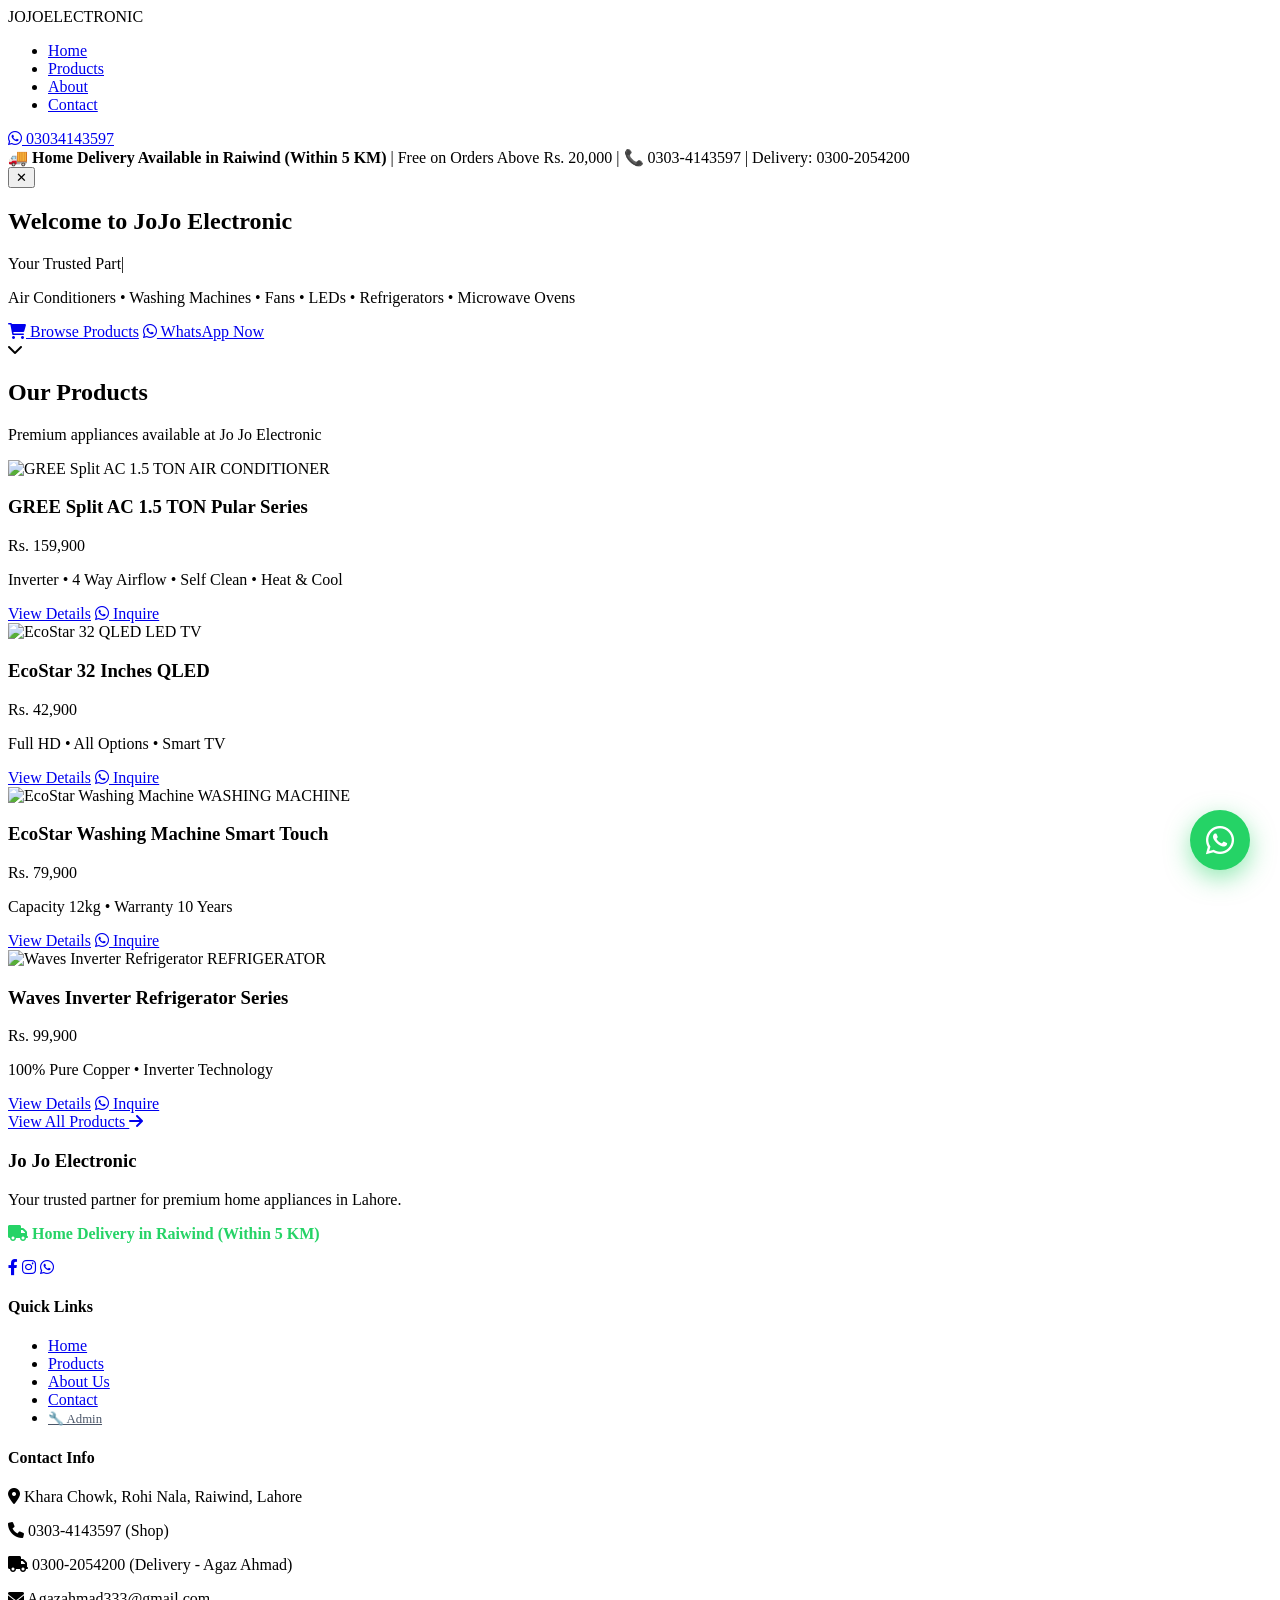
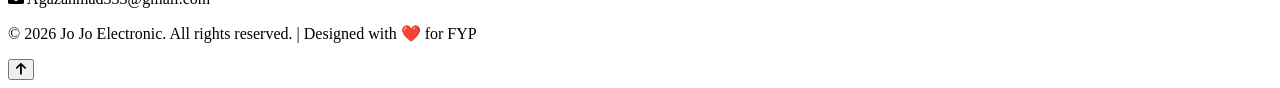
==== commit 5ca41434: "Update index.html" ====
--- a/index.html
+++ b/index.html
@@ -24,21 +24,24 @@
         </div>
     </nav>
 
+    <!-- ==================== DELIVERY BANNER ==================== -->
     <div class="offer-banner" id="offerBanner">
         <div class="offer-content">
-            <span class="offer-icon">🔥</span>
-            <span class="offer-text"><strong>Special Offer!</strong> Up to 30% off on selected EcoStar appliances.</span>
-            <span class="offer-countdown">Offer ends in: <strong id="countdown"></strong></span>
+            <span class="offer-icon">🚚</span>
+            <span class="offer-text">
+                <strong>Home Delivery Available in Raiwind (Within 5 KM)</strong> | Free on Orders Above Rs. 20,000 | 📞 0303-4143597 | Delivery: 0300-2054200
+            </span>
         </div>
         <button class="offer-close" onclick="document.getElementById('offerBanner').style.display='none'" title="Close">✕</button>
     </div>
 
+    <!-- ==================== HERO SECTION ==================== -->
     <section class="hero">
         <div class="hero-overlay"></div>
         <div class="hero-content">
             <h1 class="hero-title">Welcome to <span class="highlight">JoJo Electronic</span></h1>
             <p class="hero-subtitle"><span id="typewriter"></span><span class="cursor">|</span></p>
-            <p class="hero-description">Air Conditioners • Washing Machines • Fans • Air Fryers • LEDs • Microwave Ovens</p>
+            <p class="hero-description">Air Conditioners • Washing Machines • Fans • LEDs • Refrigerators • Microwave Ovens</p>
             <div class="hero-buttons">
                 <a href="products.html" class="btn btn-primary"><i class="fas fa-shopping-cart"></i> Browse Products</a>
                 <a href="https://wa.me/923034143597" class="btn btn-outline" target="_blank"><i class="fab fa-whatsapp"></i> WhatsApp Now</a>
@@ -56,7 +59,7 @@
             </div>
 
             <div class="products-grid">
-                <!-- Product 1: AC - GREE Split AC 1.5 TON Pular Series (Row 1) -->
+                <!-- Product 1: GREE Split AC 1.5 TON Pular Series (ID=1) -->
                 <div class="product-card">
                     <div class="product-image">
                         <img src="https://res.cloudinary.com/doirkhmlv/image/upload/v1778046318/fl1oxb0fmegba86lncx5.webp" alt="GREE Split AC 1.5 TON">
@@ -73,10 +76,10 @@
                     </div>
                 </div>
 
-                <!-- Product 2: LED - EcoStar 32 Inches QLED (Row 27) -->
+                <!-- Product 2: EcoStar 32 Inches QLED (ID=27) -->
                 <div class="product-card">
                     <div class="product-image">
-                        <img src="https://res.cloudinary.com/doirkhmlv/image/upload/v1778221698/mdxw7bg1qun0vo3qkzrc.webp" alt="EcoStar 32 Inches QLED">
+                        <img src="https://res.cloudinary.com/doirkhmlv/image/upload/v1778221698/mdxw7bg1qun0vo3qkzrc.webp" alt="EcoStar 32 QLED">
                         <span class="product-category">LED TV</span>
                     </div>
                     <div class="product-info">
@@ -90,10 +93,10 @@
                     </div>
                 </div>
 
-                <!-- Product 3: Washing Machine - EcoStar Smart Touch (Row 12) -->
+                <!-- Product 3: EcoStar Washing Machine Smart Touch (ID=12) -->
                 <div class="product-card">
                     <div class="product-image">
-                        <img src="https://res.cloudinary.com/doirkhmlv/image/upload/v1778160023/pkkxm3crfyk6ut9qludp.webp" alt="EcoStar Washing Machine Smart Touch">
+                        <img src="https://res.cloudinary.com/doirkhmlv/image/upload/v1778160023/pkkxm3crfyk6ut9qludp.webp" alt="EcoStar Washing Machine">
                         <span class="product-category">WASHING MACHINE</span>
                     </div>
                     <div class="product-info">
@@ -107,7 +110,7 @@
                     </div>
                 </div>
 
-                <!-- Product 4: Refrigerator - Waves Inverter Refrigerator (Row 35) -->
+                <!-- Product 4: Waves Inverter Refrigerator (ID=35) -->
                 <div class="product-card">
                     <div class="product-image">
                         <img src="https://res.cloudinary.com/doirkhmlv/image/upload/v1778293103/ibsgwu0v8ymt8w88dkl4.jpg" alt="Waves Inverter Refrigerator">
@@ -131,12 +134,37 @@
         </div>
     </section>
 
+    <!-- ==================== FOOTER ==================== -->
     <footer class="footer reveal">
         <div class="container">
             <div class="footer-content">
-                <div class="footer-section"><h3>Jo Jo Electronic</h3><p>Your trusted partner for premium home appliances in Lahore.</p><div class="social-links"><a href="#"><i class="fab fa-facebook-f"></i></a><a href="#"><i class="fab fa-instagram"></i></a><a href="https://wa.me/923034143597" target="_blank"><i class="fab fa-whatsapp"></i></a></div></div>
-                <div class="footer-section"><h4>Quick Links</h4><ul><li><a href="index.html">Home</a></li><li><a href="products.html">Products</a></li><li><a href="about.html">About Us</a></li><li><a href="contact.html">Contact</a></li><li><a href="admin.html" style="color:#4A5568;font-size:0.8rem;">🔧 Admin</a></li></ul></div>
-                <div class="footer-section"><h4>Contact Info</h4><p><i class="fas fa-map-marker-alt"></i> Khara Chowk, Rohi Nala, Raiwind, Lahore</p><p><i class="fas fa-phone"></i> 0303-4143597</p><p><i class="fas fa-envelope"></i> mismail4143597@gmail.com</p></div>
+                <div class="footer-section">
+                    <h3>Jo Jo Electronic</h3>
+                    <p>Your trusted partner for premium home appliances in Lahore.</p>
+                    <p style="color:#25D366;font-weight:600;"><i class="fas fa-truck"></i> Home Delivery in Raiwind (Within 5 KM)</p>
+                    <div class="social-links">
+                        <a href="#"><i class="fab fa-facebook-f"></i></a>
+                        <a href="#"><i class="fab fa-instagram"></i></a>
+                        <a href="https://wa.me/923034143597" target="_blank"><i class="fab fa-whatsapp"></i></a>
+                    </div>
+                </div>
+                <div class="footer-section">
+                    <h4>Quick Links</h4>
+                    <ul>
+                        <li><a href="index.html">Home</a></li>
+                        <li><a href="products.html">Products</a></li>
+                        <li><a href="about.html">About Us</a></li>
+                        <li><a href="contact.html">Contact</a></li>
+                        <li><a href="admin.html" style="color:#4A5568;font-size:0.8rem;">🔧 Admin</a></li>
+                    </ul>
+                </div>
+                <div class="footer-section">
+                    <h4>Contact Info</h4>
+                    <p><i class="fas fa-map-marker-alt"></i> Khara Chowk, Rohi Nala, Raiwind, Lahore</p>
+                    <p><i class="fas fa-phone"></i> 0303-4143597 (Shop)</p>
+                    <p><i class="fas fa-truck"></i> 0300-2054200 (Delivery - Agaz Ahmad)</p>
+                    <p><i class="fas fa-envelope"></i> Agazahmad333@gmail.com</p>
+                </div>
             </div>
             <div class="footer-bottom"><p>&copy; 2026 Jo Jo Electronic. All rights reserved. | Designed with ❤️ for FYP</p></div>
         </div>
@@ -165,11 +193,5 @@
 
     <a href="https://wa.me/923034143597" target="_blank" class="whatsapp-float"><i class="fab fa-whatsapp"></i></a>
     <style>.whatsapp-float{position:fixed;bottom:30px;right:30px;width:60px;height:60px;background:#25D366;color:#FFF;border-radius:50%;font-size:2rem;display:flex;align-items:center;justify-content:center;text-decoration:none;box-shadow:0 8px 25px rgba(37,211,102,0.5);z-index:998}@media screen and (max-width:768px){.whatsapp-float{bottom:25px;right:20px;width:55px;height:55px;font-size:1.8rem}}</style>
-
-    <script>
-        const countdownDate=new Date('Dec 31, 2026 23:59:59').getTime();
-        const countdownEl=document.getElementById('countdown');
-        if(countdownEl){setInterval(()=>{const n=new Date().getTime(),d=countdownDate-n;if(d<0){countdownEl.innerHTML='Offer Expired';return}const days=Math.floor(d/(1000*60*60*24)),hours=Math.floor((d%(1000*60*60*24))/(1000*60*60)),minutes=Math.floor((d%(1000*60*60))/(1000*60)),seconds=Math.floor((d%(1000*60))/1000);countdownEl.innerHTML=`${days}d ${hours}h ${minutes}m ${seconds}s`},1000)}
-    </script>
 </body>
 </html>
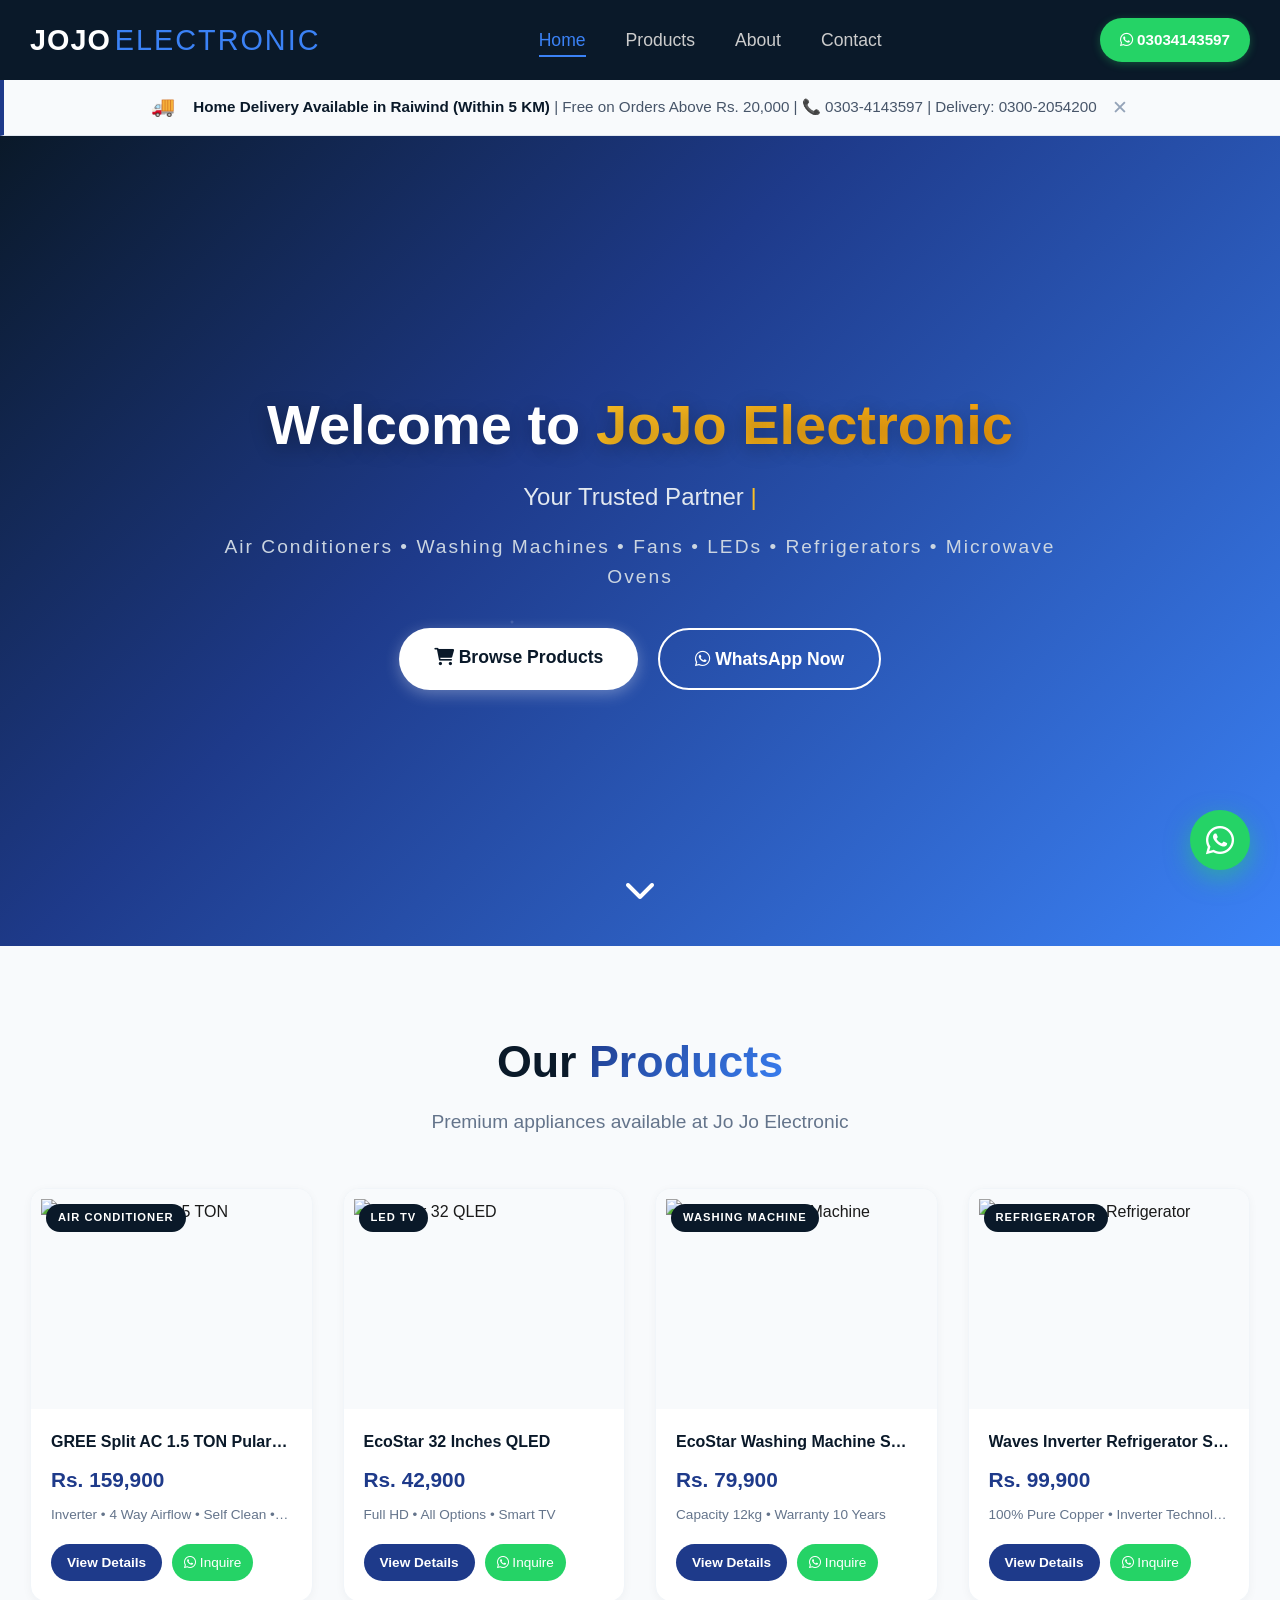
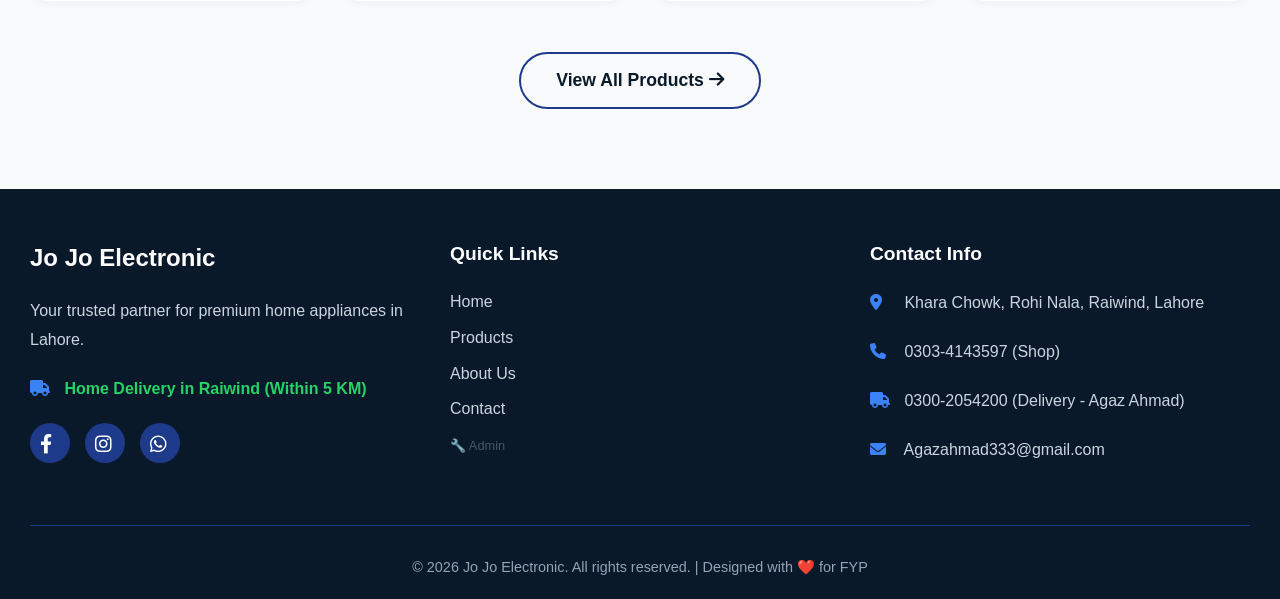
==== commit 2a031dec: "update-files for finalize" ====
--- a/index.html
+++ b/index.html
@@ -2,7 +2,6 @@
 <html lang="en">
 <head>
     <meta charset="UTF-8">
-    <base href="/jojo-electronic/">
     <meta name="viewport" content="width=device-width, initial-scale=1.0">
     <title>Jo Jo Electronic | Premium Appliances Lahore</title>
     <link rel="stylesheet" href="https://cdnjs.cloudflare.com/ajax/libs/font-awesome/6.0.0/css/all.min.css">
@@ -143,8 +142,8 @@
                     <p>Your trusted partner for premium home appliances in Lahore.</p>
                     <p style="color:#25D366;font-weight:600;"><i class="fas fa-truck"></i> Home Delivery in Raiwind (Within 5 KM)</p>
                     <div class="social-links">
-                        <a href="#"><i class="fab fa-facebook-f"></i></a>
-                        <a href="#"><i class="fab fa-instagram"></i></a>
+                        <a href="https://www.facebook.com/share/1BLVwBuJ6E/"><i class="fab fa-facebook-f"></i></a>
+                        <a href="https://www.instagram.com/jojoelectronics_official?igsh=cTJnZ3c0MmF6MTF6"><i class="fab fa-instagram"></i></a>
                         <a href="https://wa.me/923034143597" target="_blank"><i class="fab fa-whatsapp"></i></a>
                     </div>
                 </div>
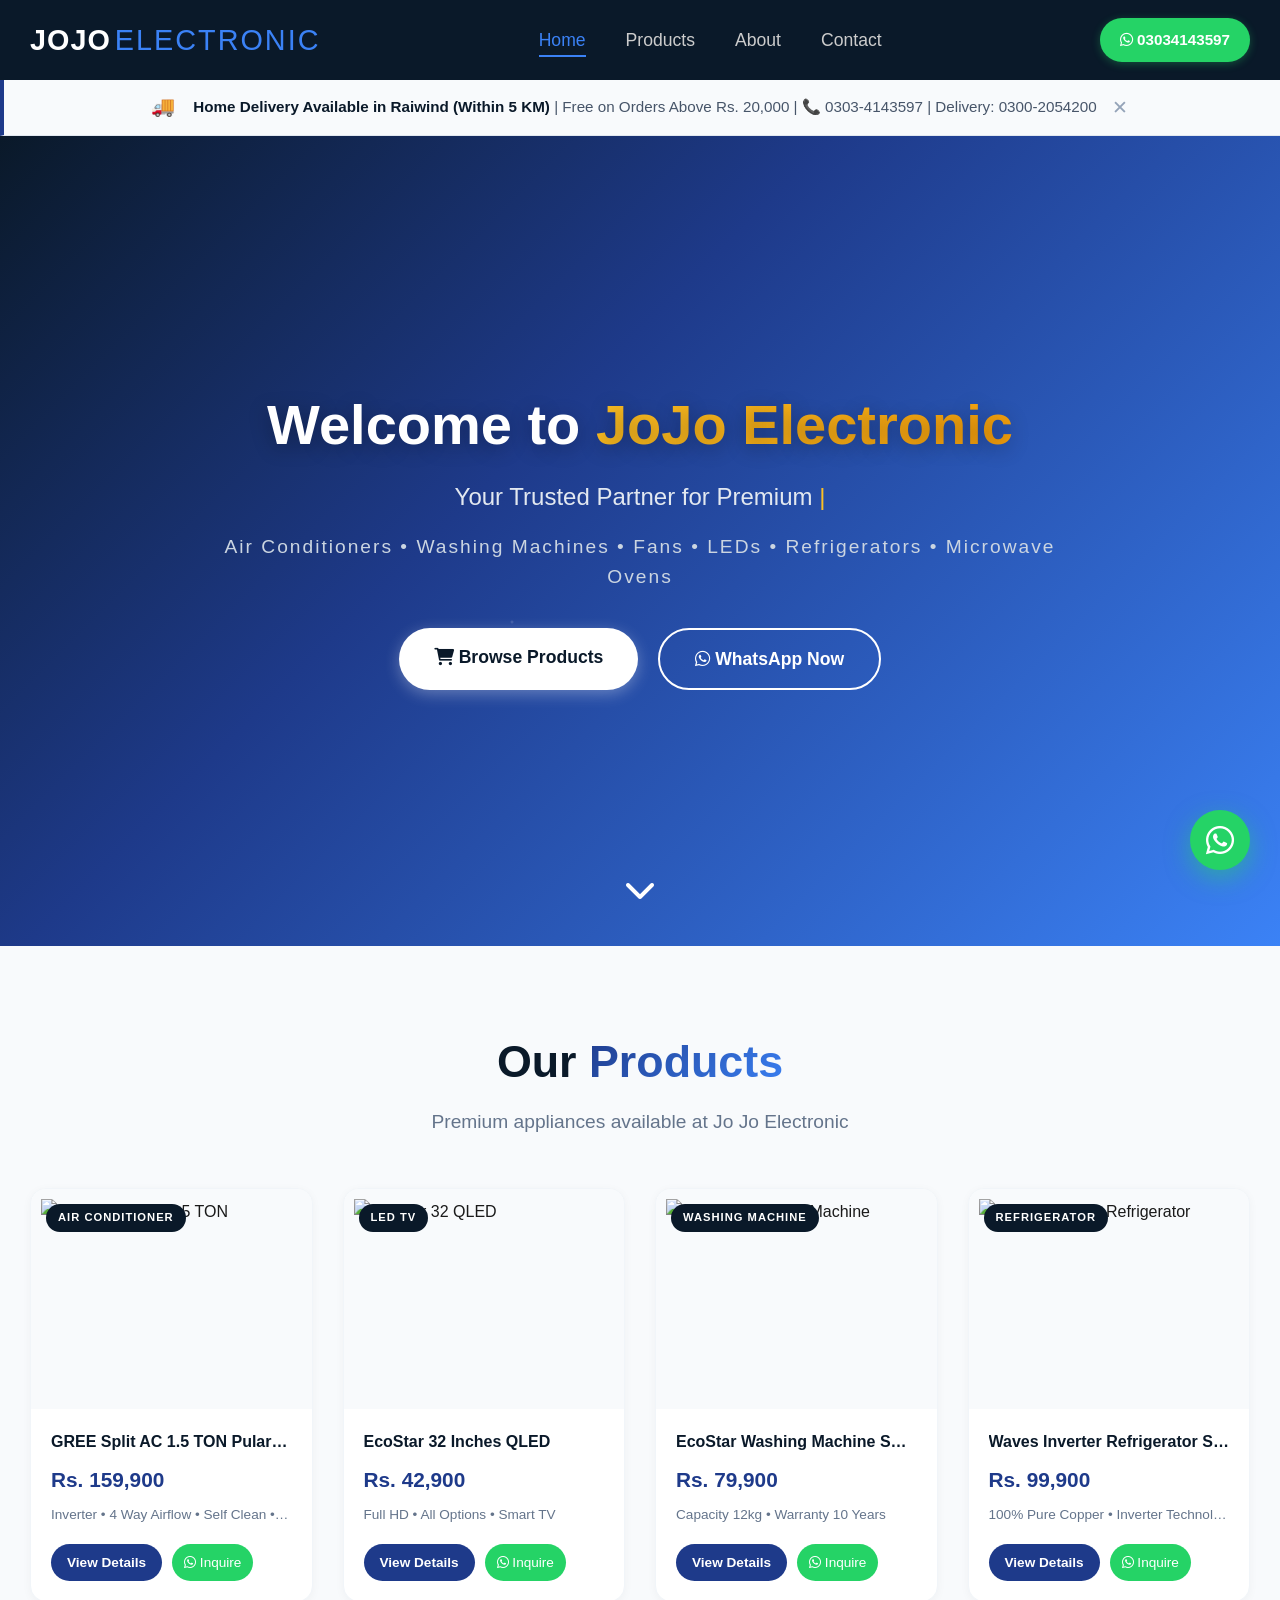
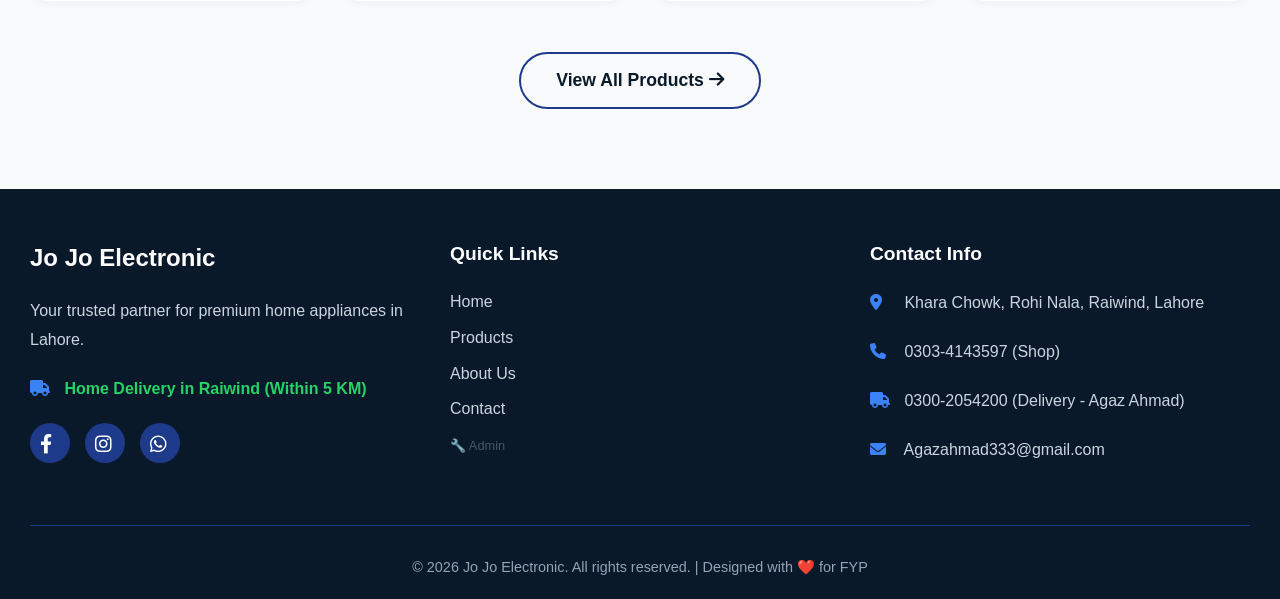
==== commit 756ceeb0: "SEO integration" ====
--- a/index.html
+++ b/index.html
@@ -6,6 +6,19 @@
     <title>Jo Jo Electronic | Premium Appliances Lahore</title>
     <link rel="stylesheet" href="https://cdnjs.cloudflare.com/ajax/libs/font-awesome/6.0.0/css/all.min.css">
     <link rel="stylesheet" href="css/style.css">
+    <!-- SEO Meta Tags -->
+<meta name="description" content="Jo Jo Electronic - Premium home appliances in Raiwind, Lahore. Authorized dealer of EcoStar, GREE, Waves. AC, Washing Machines, Refrigerators, LEDs, Fans & more. Free delivery within 5 KM.">
+<meta name="keywords" content="electronics shop Raiwind, AC price Lahore, washing machine Raiwind, Jo Jo Electronic, EcoStar AC, GREE AC, Waves refrigerator, home appliances Lahore, electronics store near me">
+<meta name="author" content="Jo Jo Electronic">
+<meta name="robots" content="index, follow">
+<meta name="language" content="English">
+
+<!-- Open Graph (Social Media Preview) -->
+<meta property="og:title" content="Jo Jo Electronic | Premium Home Appliances Raiwind Lahore">
+<meta property="og:description" content="80+ premium home appliances. Free delivery within 5 KM. WhatsApp ordering available. Visit www.jojo-electronics.com">
+<meta property="og:url" content="https://www.jojo-electronics.com">
+<meta property="og:type" content="website">
+<meta property="og:site_name" content="Jo Jo Electronic">
 </head>
 <body>
 
@@ -192,5 +205,15 @@
 
     <a href="https://wa.me/923034143597" target="_blank" class="whatsapp-float"><i class="fab fa-whatsapp"></i></a>
     <style>.whatsapp-float{position:fixed;bottom:30px;right:30px;width:60px;height:60px;background:#25D366;color:#FFF;border-radius:50%;font-size:2rem;display:flex;align-items:center;justify-content:center;text-decoration:none;box-shadow:0 8px 25px rgba(37,211,102,0.5);z-index:998}@media screen and (max-width:768px){.whatsapp-float{bottom:25px;right:20px;width:55px;height:55px;font-size:1.8rem}}</style>
+<!-- Visitor Tracking -->
+<script>
+(function() {
+    const today = new Date().toDateString();
+    const data = JSON.parse(localStorage.getItem('jojo-website-stats') || '{}');
+    if (data.date !== today) { data.date = today; data.visitors = 1; data.orders = data.orders || 0; }
+    else { data.visitors = (data.visitors || 0) + 1; }
+    localStorage.setItem('jojo-website-stats', JSON.stringify(data));
+})();
+</script>
 </body>
 </html>
